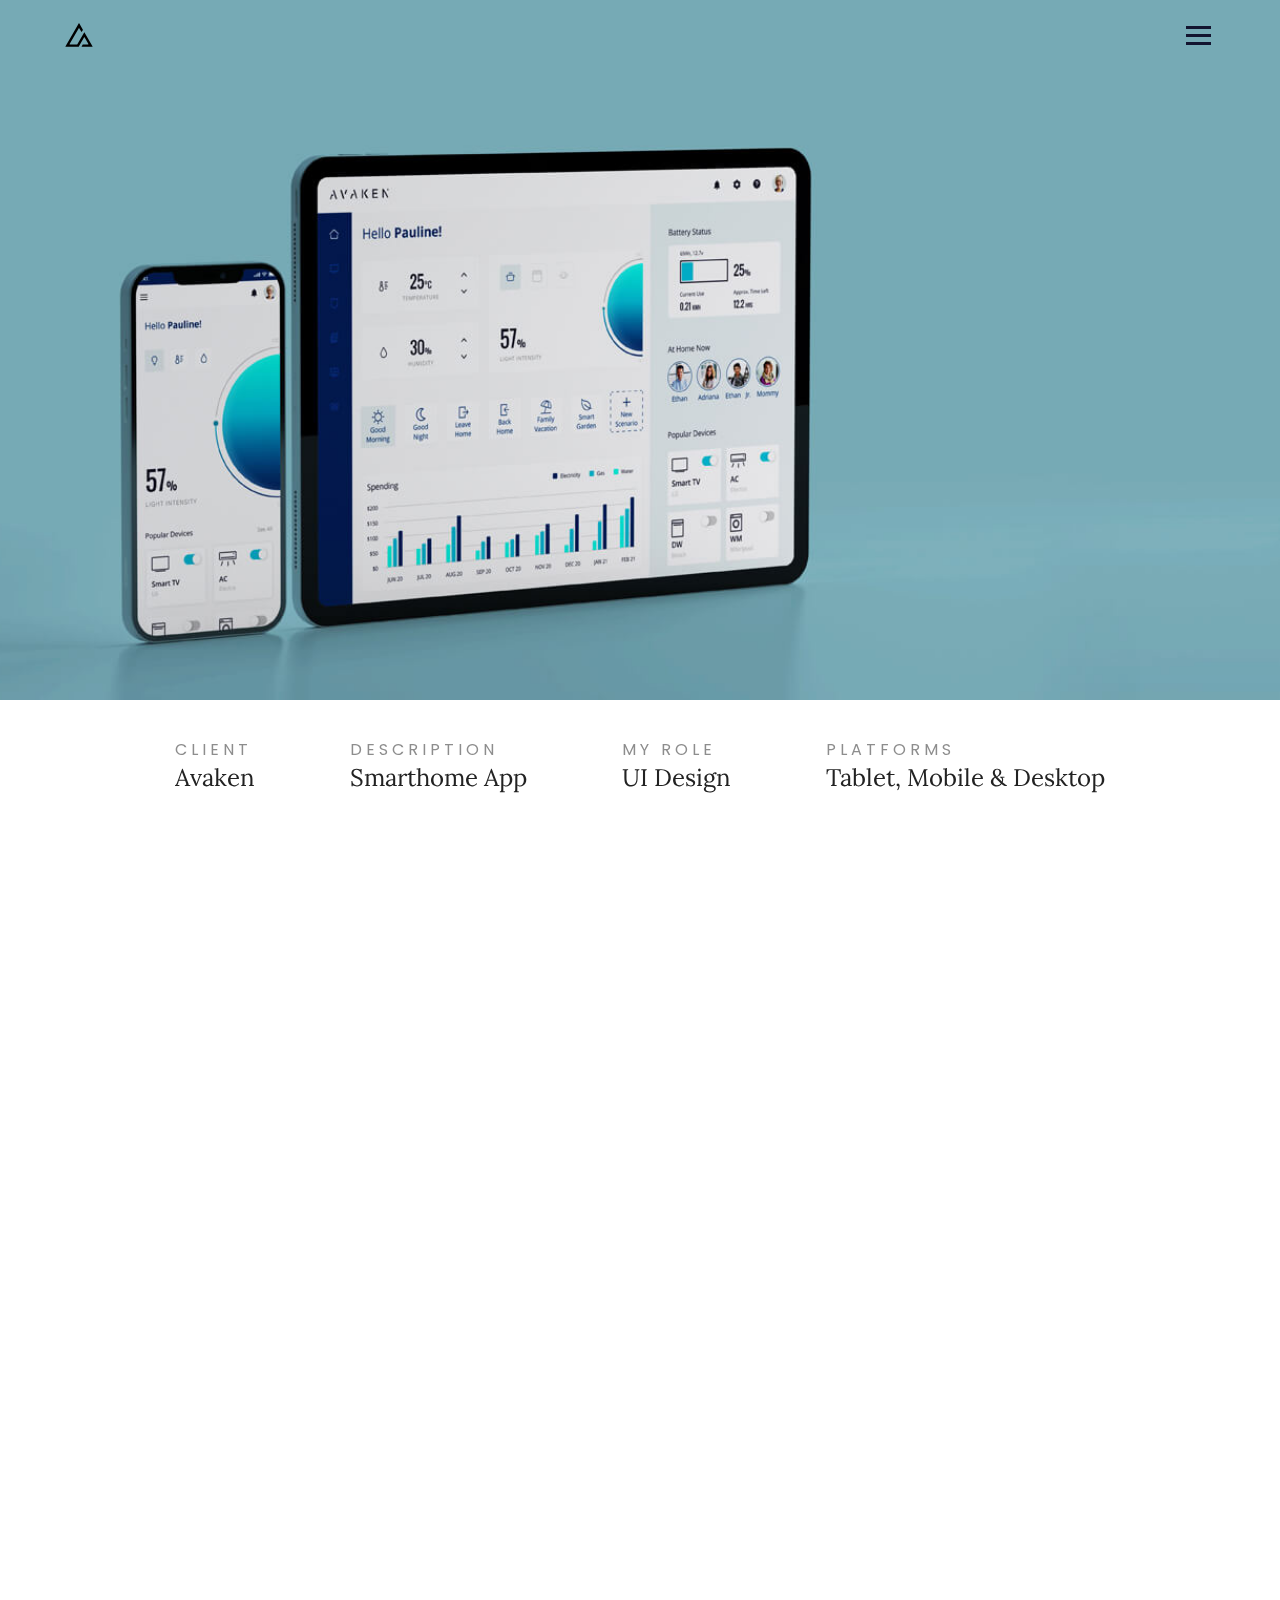
==== avaken.html @ 8c8c15ca "small changes + group calendar start" ====
<!DOCTYPE html>
<html lang="en">
<head>
    <meta charset="UTF-8">
    <meta name="viewport" content="width=device-width, initial-scale=1.0">
    <title>Avaken</title>
    <link rel="icon" href="img/logo.svg">

    <!--Google Fonts-->
    <link href="https://fonts.googleapis.com/css2?family=Poppins&display=swap" rel="stylesheet">
    <link href="https://fonts.googleapis.com/css2?family=Oswald:wght@600&display=swap" rel="stylesheet">
    <link href="https://fonts.googleapis.com/css2?family=Roboto+Slab&display=swap" rel="stylesheet">
    <link href="https://fonts.googleapis.com/css2?family=Pathway+Gothic+One&display=swap" rel="stylesheet">
    <link href="https://fonts.googleapis.com/css2?family=Lora&display=swap" rel="stylesheet">

    <!--icons CDN-->
    <link href="https://cdnjs.cloudflare.com/ajax/libs/font-awesome/5.14.0/css/all.min.css" rel="stylesheet">

    <!--AOS-->
    <link href="https://unpkg.com/aos@2.3.1/dist/aos.css" rel="stylesheet">

    <!--Link to CSS files-->
    <link rel="stylesheet" href="css/style.css" />
</head>

    <div class="cursor"></div>
    <div class="cursor2"></div>

    <!-----------------NAVBAR----------------->
    <nav id = "avaken-navbar">
        <img class="logo" src="img/logo.svg">

        <ul class="nav-links">
            <div class="all-links">
                <li><a href="chameleon">Chameleon</a></li>
                <li><a href="avaken">Avaken</a></li>
                <li><a href="vistore">Vistore</a></li>
                <li><a href="#projects">Group Calendar</a></li>
            </div>

            <div class="links">
                <li><a class="download-cv" href="file/Chen Parnasa - CV.pdf" target="_blank">Download CV</a></li>
                <li><a class="linkedin" href="https://www.linkedin.com/in/chenparnasa/" target="_blank">Linkedin</a></li>
                <li><a class="email" onclick="copyToClipboard('#mail')">Email</a></li>
                <p id="mail">chenparnasa@gmail.com</p>
            </div>
        </ul>

        <div class="burger">
            <div class="line1"></div>
            <div class="line2"></div>
            <div class="line3"></div>
        </div>
    </nav>
<!-----------------NAVBAR----------------->
<!--
    <img class="intro" src="img/intro.png">
    <img class="overview" src="img/overview.png">
    <img class="use_case" src="img/use case.png">

    <div class="choose_a_model">
        <img class="how_it_works" src="img/how it works.png">
        <img class="gif" src="img/sneakers-gif.gif">
    </div>

    <img class="design" src="img/DESIGN.png">
-->


    <div class="avaken">
        <div class="column">
  
            <img src="img/avaken cover.jpg" data-aos="zoom-in" id="cover">
            <img src="img/avaken.jpg" data-aos="zoom-in" id="cover_tablet">

            <div class="row">
                <div class="project-details" data-aos="zoom-in">
                    <div class="detail">
                        <h6>CLIENT</h6>
                        <h4>Avaken</h4>
                    </div>
                    <div class="detail">
                        <h6>DESCRIPTION</h6>
                        <h4>Smarthome App</h4>
                    </div>
                    <div class="detail">
                        <h6>MY ROLE</h6>
                        <h4>UI Design</h4>
                    </div>
                    <div class="detail">
                        <h6>PLATFORMS</h6>
                        <h4>Tablet, Mobile & Desktop</h4>
                    </div>
                </div>
            </div>
   
            <div class="row">
                <div class="introduction" data-aos="zoom-in">
                    <h1>INTRODUCTION<h1>
                    <p>Avaken is a company that combines innovative solar energy technologies and smart home technology.</p>
                    <p>Avaken's smarthome app is for private consumers who have installed solar panels on their roof and use some of the collected energy for home use.</p>
                </div>
            </div>

            <div class="row">
                <div class="for-desktop" data-aos="zoom-in">
                    <img src="img/avaken tablet.png" id="img_video">
                </div>
            </div>


            <div class="row">
                <div class="the-problem" data-aos="zoom-in">
                    <h1>THE PROBLEM<h1>
                    <p>The system enables operation and control of the smart home infrastructure and electrical products connected to it. Using the system, the user can monitor the balance of energy accumulated and utilized from the solar system.</p>
                    <p>While designing the app's interface, it was important to note that its use was possible from anywhere at any time.</p>
                </div>
            </div>

            <img src="img/avaken tablet screens.png" data-aos="zoom-in" id="img_video">

            <div class="row">
                <div class="original-screens" data-aos="zoom-in">
                    <div id="text">
                        <h1><span>Avaken</span>FOR MOBILE<h1>
                        <p>It was necessary to adapt the app to a smartphone environment as well, so I made adjustments while maintaining that the usage is the same and the app can be used for the same purposes.</p>
                    </div>
                    <img src="img/avaken mobile screen.png">
                </div>
            </div>

            <img src="img/avaken dark mode.jpg" data-aos="zoom-in" id="img_video">

            <div class="row">
                <div class="for-desktop" data-aos="zoom-in">
                    <div id="text">
                        <h1><span>Avaken</span>FOR DESKTOP<h1>
                        <p>Avaken also offers a dashboard that provides information on power consumption by category. This software is accessed only through a desktop site and is designed according to the smart home app.</p>
                    </div>
                    <img src="img/avaken desktop.png" id="img_video">
                </div>
            </div>
            
            <div class="row">
                <div class="more" data-aos="zoom-in">
                    <h2>Check out more of my work<h2>
                            <div class="image" data-aos="zoom-in">
                                <div id="zoom-in">
                                    <figure>
                                        <a href="vistore"><img src="img/vistore cover.jpg"></a>
                                    </figure>
                                    <div id="desc">
                                        <h1><span>Vistore</span>SHOPPING APP<h1>
                                    </div>
                                </div>
                            </div> 
                </div>
            </div>


        </div>
    </div>

<!---------------------------------------->

<footer>
    <p>Designed & Developed by Chen Parnasa ©2021</p>
</footer>

<!---------------------------------------->


    <!--Link to JS files-->
    <script src="js/ScrollMagic.min.js"></script>
    <script src="js/animation.gsap.min.js"></script>
    <script src="js/TimelineLite.min.js"></script>
    <script src="js/TweenMax.min.js"></script>
    <script src="js/CSSPlugin.min.js"></script>
    <script src="js/script.js"></script>

    <!--AOS-->
    <script src="https://unpkg.com/aos@2.3.1/dist/aos.js"></script>
    <script>AOS.init();</script>
</html>
---- css/style.css ----
* {
    margin: 0;
    padding: 0;
    box-sizing: border-box;
    cursor: none;
    overflow-x: hidden;
  }

  html{
      scroll-behavior: smooth;
  }

  body{
    background: #ffffff;
  }

  body::-webkit-scrollbar {
    width: 0px;               /* width of the entire scrollbar */
  }
  body::-webkit-scrollbar-track {
    background: #222222;        /* color of the tracking area */
  }
  body::-webkit-scrollbar-thumb {
    background-color: #DCF763;    /* color of the scroll thumb */
    border-radius: 8px;       /* roundness of the scroll thumb */
    border: 1px solid #222222;  /* creates padding around scroll thumb */
  }

  /*-----------------------------------------------------*/

  .cursor{
      width: 35px;
      height: 35px;
      border: 1.5px solid #EFEFEF;
      border-radius: 50%;
      position: absolute;
      z-index: -1;
      transform: translate(-50%, -50%);
      pointer-events: none;
      transition: all 0.3s ease;
      transition-property: background, transform;
      transform-origin: 100% 100%;
      transition: .1s;
      backdrop-filter: grayscale();
  }

  nav{
    padding: 20px 5%;
    margin: auto;
    display: flex;
    align-items: center;
    justify-content: space-between;
}

.burger div{
    width: 25px;
    height: 3px;
    background-color: #131530;
    margin: 5px;
    transition: all 0.3s ease;  
}

.nav-links{
  display: flex;
  position: absolute;
  right: 0px;
  height: 100%;
  top: 0px;
  background-color: #EFEFEF;
  display: flex;
  flex-direction: column;
  align-items: center;
  width: 100%;
  transform: translateX(100%);
  transition: transform 0.5s ease-in;
  z-index: 1;
  cursor: auto;
}

.all-links{
  position: absolute;
  top: 50%;
  left: 50%;
  transform: translate(-50%,-50%);
  text-align: center;
}

.links{
  display: flex;
  width: auto;
  justify-content: space-around;
  position:absolute;
  bottom: 5%;
  right:25%;
  left:50%;
  margin-left:-150px;
  text-align: center;
  font-size: 14px;
  color: #131530;
  font-family: 'Poppins', sans-serif;
  font-weight: bolder;
  background-color: transparent;
  background-repeat: no-repeat;
  border: none;
  overflow: hidden;
  outline: none;
}

.links a{
  cursor: pointer;
}

/*.links a:hover{
  transition: all 0.2s ease 0s;
  color: #F95F51;
}*/

.nav-links li{
  opacity: 0;
  margin-bottom: 5%;
}

.all-links a{
  color: #131530;
  text-decoration: none;
  letter-spacing: 1px;
  font-size: 32px;
  font-weight: lighter;
  font-family: 'Lora', serif;
  cursor: pointer;
}

.all-links a:hover{
  transition: all 0.2s ease 0s;
  color: #F95F51;
}

.burger{
  display: block;
  position: relative;
  z-index: 2;
  cursor: pointer;
}


.home{
  width: 100%;
  height: 55vh;
  overflow: hidden;
}

.logo{
  width: 30px;
  height: 30px;
  margin-right: auto;
  z-index: 3;
}

  /*.cursor{
    position: fixed;
    width: 50px;
    height: 50px;
    border: 1px solid #c6c6c6;
    border-radius: 50%;
    left: 0;
    top: 0;
    pointer-events: none;
    transform: translate(-50%, -50%);
    transition: .1s;
  }

  .cursor2{
    position: fixed;
    width: 8px;
    height: 8px;
    background-color: #DBDDF0;
    border-radius: 50%;
    left: 0;
    top: 0;
    pointer-events: none;
    transform: translate(-50%, -50%);
    transition: .15s;
  }

  .link-grow{
      transform: scale(1.5);
      background: #DBDDF0;
      border: #DBDDF0;
  }

  .img-grow{
    transform: scale(1.5);
  }

  .home{
    width: 100%;
    height: 50vh;
    overflow: hidden;
  }

  header{
      display: flex;
      justify-content: space-between;
      align-items: center;
      padding: 20px 5%;
  }

  .logo{
    width: 30px;
    height: 30px;
    margin-right: auto;
    z-index: 1;
  }

  .nav-links{
    list-style: none;
  }

  .nav-links li{
    display: inline-block;
    padding: 0px 20px;
  }

  .nav-links li a{
    color: #222222;
    text-decoration: none;
    letter-spacing: 1px;
    font-weight: lighter;
    font-size: 0.8rem;
    font-family: 'Poppins', sans-serif;
  }*/

  .link-grow{
    transform: scale(1.5);
    background: #EFEFEF;
    border: #EFEFEF;
}

  #mail{
    visibility: hidden;
  }

  #avaken-navbar{
    background-color: #76AAB5;
    cursor: auto;
  }

  #vistore-navbar{
    background-color: #f0ca65;
    cursor: auto;
  }

  #chameleon-navbar{
    background-color: #f1f1f1;
    cursor: auto;
  }

  #group-calendar-navbar{
    background-color: #D0CBC5;
    cursor: auto;
  }


/*
  #avaken-navbar .nav-links li a, #vistore-navbar .nav-links li a, #chameleon-navbar .nav-links li a{
    cursor: pointer;
  }

  #avaken-navbar .nav-links li a:hover, #vistore-navbar .nav-links li a:hover{
    color: white;
  }

  #chameleon-navbar .nav-links li a:hover{
    color: rgb(160, 160, 160);
  }
  


  
  .wrapper{
      position: absolute;
      top: 45%;
      left: 50%;
      transform: translate(-50%,-50%);
      width: 25%;
      z-index: -2;
  }

  path{
      stroke: #222222;
      fill: #222222;
      stroke-dasharray: 1450;
      opacity: 10;
      animation: animate 4s cubic-bezier(0,0.85,1,1);
  }

  @keyframes line-anim{
    to{
        stroke-dashoffset: 0;
    }
}

@keyframes animate{
    0%{
        opacity: 0;
        fill: none;
        stroke-dashoffset: 1450;
    }

    30%{
        opacity: 10;
        fill: none;
        stroke-dashoffset: 1450;
    }

    90%{
        fill: rgba(34,34,34,0);
    }

    100%{
        opacity: 10;
        fill: rgba(34,34,34,1);
        stroke-dashoffset: 0;
    }
}

    .content p{
        font-family: 'Poppins', sans-serif;
        z-index: -1;
        font-weight: lighter;
    }

    .line{
        content: "";
        position: absolute;
        width: 17.8em;
        margin: 0 auto;
        font-size: 100%;
        text-align: center;
        white-space: nowrap;
        overflow: hidden;
        transform: translateY(-50%);
        top: 62%;
        left: 50%;
        transform: translate(-50%,-50%);
    }

    .anim-typing{
        animation: typing 3s steps(34) 1s 1 normal both;
    }

    @keyframes typing{
        from{
            width: 0;
        }
        to{
            width: 17.8em;
        }
    }
  
    
    .social-links{
      position: absolute;
      bottom: 2rem;
      transform: translateX(-50%);
      display: flex;
      flex-direction: column;
      align-items: center;
      left: 5%;
      overflow-y: hidden;
    }

    a { 
        color: #222222; 
        text-decoration: none;
    } 

    .social-links li{
        list-style: none;
        padding: 0.6rem;
      }
    
    .social-links li:hover{
       transform: scale(1.2);
    }
*/

.container {
	width: 100%;
	height: 100%;
	background-color: transparent;
	display: flex;
	align-items: center;
	justify-content: center;
}

.field {
	display: flex;
	align-items: center;
	justify-content: space-around;
	width: 300px;
}


a { 
  color: #131530; 
  text-decoration: none;
} 
  

    .scroll-down{
        position: absolute;
        left: 50%;
        transform: translateX(-50%);
        display: flex;
        flex-direction: column;
        align-items: center;
    }

    .mouse{
        width: 1.5rem;
        height: 2.5rem;
        border: 1px solid #131530;
        border-radius: 2rem;
        display: flex;
        margin-top: 3rem;
    }

    .mouse span{
        width: .15rem;
        height: .5rem;
        background-color: #131530;
        display: block;
        border-radius: 2px;
        margin: auto;
        animation: move-wheel 1s linear infinite;
        animation-delay: 6s;
    }
/*
    .text span{
        color: #bebebe;
        font-weight: lighter;
        font-size: 0.7rem;
        font-family: 'Poppins', sans-serif;
        letter-spacing: .5px;
    }*/

    @keyframes move-wheel{
        0%{
            opacity: 0;
            transform: translateY(-.5rem);
        }
        100%{
            opacity: 1;
            transform: translateY(.5rem);
        }
    }

.headlines{
  align-items: center;
}

.headlines h1{
  font-family: 'Martel', serif;
  text-align: center;
  font-style: normal;
  font-weight: 350;
  font-size: 36px;
  margin-top: 5rem;
  color: #131530;
}


.headlines h2{
    font-family: 'Poppins', sans-serif;
    text-align: center;
    font-style: normal;
    font-weight: 300;
    font-size: 14px;
    line-height: 25px;
    letter-spacing: 0.02em;
    font-weight: lighter;
    margin-top: .5rem;
    color: #131530;
  }

/*-----------------------------------------------------*/
#project{
  align-items: center;
  width: 100%;
}


.projects{
  flex-direction: column;
  width: 100%;
  overflow: hidden;
}


.projects img{
  z-index: -3;
  object-fit: cover;
}

.image{
  display: inline-block;
  text-align: center;
}

figure{
  overflow: hidden;
  margin: 0 10px 0 10px;
}

#desc{
  display: inline-block;
  padding-top: 1.5%;
  padding-bottom: 2%;
}

#desc span{
  font-family: 'Lora', serif;
  color: #222222;
  margin-top: 40px;
  font-style: normal;
  font-weight: bold;
  font-size: 20px;
  letter-spacing: 0;
}

#desc h1{
  padding: 0 10px;
  font-family:'Poppins', sans-serif;
  color: #222222;
  font-size: 12px;
  font-weight: bold;
  letter-spacing: 2px;
  }


.image img{
  display: block;
  width: 100%;
  height: auto;
  cursor: pointer;
}

.image #zoom-in img{
  transform: scale(1);
  transition: 0.3s ease-in-out;
}

.image #zoom-in:hover img{
  transform: scale(1.1);
  transition: 0.3s ease-in-out;
}

  .column{
    display: inline-block;

  }

  .row{
    display: flex;
    padding: 1% 10% 1% 10%;
  }
  
  .row h1{
    font-family:'Poppins', sans-serif;
    font-style: normal;
    font-weight:bold;
    font-size: 16px;
    line-height: 36px;
    letter-spacing: 0.24em;
    color: #222222;
    padding-bottom: 8px;
  }

  .row p {
    font-family:'Poppins', sans-serif;
    font-style: normal;
    font-weight: normal;
    font-size: 16px;
    color: #8D8D8D;
    letter-spacing: 0;
    padding-bottom: 8px;
  }

  .credits a{
    font-family:'Poppins', sans-serif;
    font-style: normal;
    font-weight: normal;
    font-size: 16px;
    color: #222222;
    letter-spacing: 0;
    padding-bottom: 8px;
  }

  .credits a:hover{
    color: #F95F51;
  }

  .the-idea, .introduction ,.credits{
    float: left;
    width: 50%;
    padding-top: 120px;
  }

  .the-problem{
    float: left;
    width: 50%;
    padding-top: 80px;
    padding-bottom: 80px;
  }

  .original-screens{
    padding-top: 120px;
    padding-bottom: 80px;
    display: inline-block;
    
  }

  .original-screens #text{
    width: 50%;
    float: left;
    padding-right: 100px;
    padding-top: 15%;
  }

  .original-screens img{
    float: right;
    width: 50%;
  }

  h1 span{
    font-family: 'Lora', serif;
    font-size: 36px;
    letter-spacing: 0;
    padding-right: 24px;
  }

  .for-desktop #text{
    float: left;
    width: 50%;
    padding-top: 120px;
  }
  

  .more h2{
    font-family: 'Lora', serif;
    font-style: normal;
    font-weight: normal;
    font-size: 24px;
    letter-spacing: 0;
    color: #222222;
  }

  .more{
    padding-top: 120px;
  }

  .more .image{
    padding-top: 50px;
  }

  .chameleon, .avaken, .vistore, .group-calendar{
    flex-direction: column;
    width: 100%;
    overflow: hidden;
  }

  .project-details{
    width: 100%;
    display: flex;
    align-items: center;
    justify-content: space-around;
    padding-top: 20px;
  }

  .detail{
    width: auto;
  }

  .detail h6{
    font-family:'Poppins', sans-serif;
    font-style: normal;
    font-weight: normal;
    font-size: 16px;
    color: #8D8D8D;
    letter-spacing: 4px;
  }

  .detail h4{
    font-family: 'Lora', serif;
    font-style: normal;
    font-weight: normal;
    font-size: 24px;
    color: #222222;
    letter-spacing: 0;
  }
  
  .chameleon #cover, .avaken #cover, .vistore #cover, .group-calendar #cover{
    align-items: center;
    width: 100%;
    height: 70vh;
    object-fit: cover; 
    cursor: auto;
  }

  .vistore #cover_tablet{
    display: none;
  }

  .avaken #cover_tablet{
    display: none;
  }

  .chameleon #cover_tablet{
    display: none;
  }

  .group-calendar #cover_tablet{
    display: none;
  }


  h5{
    font-family: 'Poppins', sans-serif;
    padding-top: 5%;
    letter-spacing: 8px;
    font-size: 48px;
    text-align: center;
  }

  #img_video{
    align-items: center;
    width: 100%;
    padding-top: 50px;
  }

  .videowrapper{
    margin: 0 auto;
    width: 80%;
    padding-top: 70px;
  }

  video{
    cursor: pointer;
    width: 100%;
  }

  /*---------------------------------------*/


 footer{
  width: 100%;
  color: #000; 
  float: none; 
  margin-bottom: 10px;
  padding-top: 50px; 
  text-align: center;
  font-size: 10px;
  font-family: 'Poppins', sans-serif;
}



/*-----------------------------------------*/

@media screen and (max-width:930px){

  .home{
      height: 65vh;
  }

  .links{
    width: 55%;
  }

  #text span{
    font-size: 28px;
  }
  
  .original-screens #text{
    padding-top: 0;
  }

  .detail h6{
    font-size: 12px;
  }

  .detail h4{
    font-size: 20px;
  }

}

@media screen and (max-width:770px){

  .home{
      height: 60vh;
  }

  .headlines h1{
    font-size: 30px;
  }

  .links{
    width: 65%;
  }

  #text span{
    font-size: 22px;
  }

  #text h1{
    font-size: 14px;
  }

  .row p {
    font-size: 14px;
  }

  .project-details{
    display: grid;
    grid-template-columns: repeat(2,1fr);
    justify-content: center;
    align-items: center;
    grid-gap: 0.5rem;
    padding-top: 15px;
  }

  .detail{
    margin-top: 10%;
    width: 100%;
  }

  .vistore #cover{
    display: none;
  }

  .vistore #cover_tablet{
    display: block;
    align-items: center;
    width: 100%;
    height: 100vh;
    object-fit: cover; 
    cursor: auto;
  }

  .avaken #cover{
    display: none;
  }

  .avaken #cover_tablet{
    display: block;
    align-items: center;
    width: 100%;
    height: 100vh;
    object-fit: cover; 
    cursor: auto;
  }

  .chameleon #cover{
    display: none;
  }

  .chameleon #cover_tablet{
    display: block;
    align-items: center;
    width: 100%;
    height: 110vh;
    object-fit: cover; 
    cursor: auto;
  }

  .group-calendar #cover{
    display: none;
  }

  .group-calendar #cover_tablet{
    display: block;
    align-items: center;
    width: 100%;
    height: 110vh;
    object-fit: cover; 
    cursor: auto;
  }

}


@media screen and (max-width:630px){

  .headlines h1{
    font-size: 28px;
  }


  .row{
      display: inline-block;
  }

  .links{
    width: 78%;
  }

  .the-idea, .introduction ,.credits, .the-problem{
    width: 100%;
  }

  .original-screens{
    width: 100%;
    display: flex; 
    flex-direction: column;
  }

  .original-screens #text{
    width: 100%;
    padding-right: 0;
  }

  .original-screens img{
    width: 100%;
  }

  .for-desktop #text{
    width: 100%;
  }

  .more h2{
    font-size: 20px;
  }

  

}



@media screen and (max-width:520px){

    .home{
      height: 50vh;
    }

    .headlines h1{
      font-size: 24px;
    }

    .scroll-down h2{
      font-size: 10px;
    }

    .links{
      width: 90%;
    }

    .all-links a{
      font-size: 28px;
    }

    #desc span{
      font-size: 16px;
    }

    
  
  }

  @media screen and (max-width:470px){

    .headlines h1{
      font-size: 20px;
    }

    .all-links a{
      font-size: 24px;
    }

    .links{
      width: 100%;
    }

    #desc span{
      font-size: 14px;
    }

    #desc h1{
      font-size: 10px;
    }

    .detail h4{
      font-size: 18px;
    }

    .credits a {
      font-size: 14px;
    }
  }

  @media screen and (max-width:400px){

    .headlines h1{
      font-size: 18px;
    }

    .links{
      width: 110%;;
    }

    .links{
      left: 55%;
    }

    #desc h1{
      padding: 0;
      letter-spacing: 1px;
    }
    

  }

  @media screen and (max-width:350px){

    .home{
      height: 55vh;
    }

    .all-links a{
      font-size: 20px;
    }

    .links a{
      font-size: 12px;
    }

    .links{
      left: 62%;
    }
  }




  .nav-active{
    transform: translateX(0%);
}

@keyframes navLinkFade{
    from{
        opacity: 0;
        transform: translateX(50px);
    }
    to{
        opacity: 1;
        transform: translateX(0px);
    }
}

.toggle .line1{
    transform: rotate(-45deg) translate(-5px, 6px);
}
.toggle .line2{
    opacity: 0;
}
.toggle .line3{
    transform: rotate(45deg) translate(-5px, -6px);
}

@keyframes line-anim{
    to{
        stroke-dashoffset: 0;
    }
}

@keyframes animate{
    0%{
        opacity: 0;
        fill: none;
        stroke-dashoffset: 1450;
    }

    30%{
        opacity: 10;
        fill: none;
        stroke-dashoffset: 1450;
    }

    90%{
        fill: rgba(34,34,34,0);
    }

    100%{
        opacity: 10;
        fill: rgba(34,34,34,1);
        stroke-dashoffset: 0;
    }
}
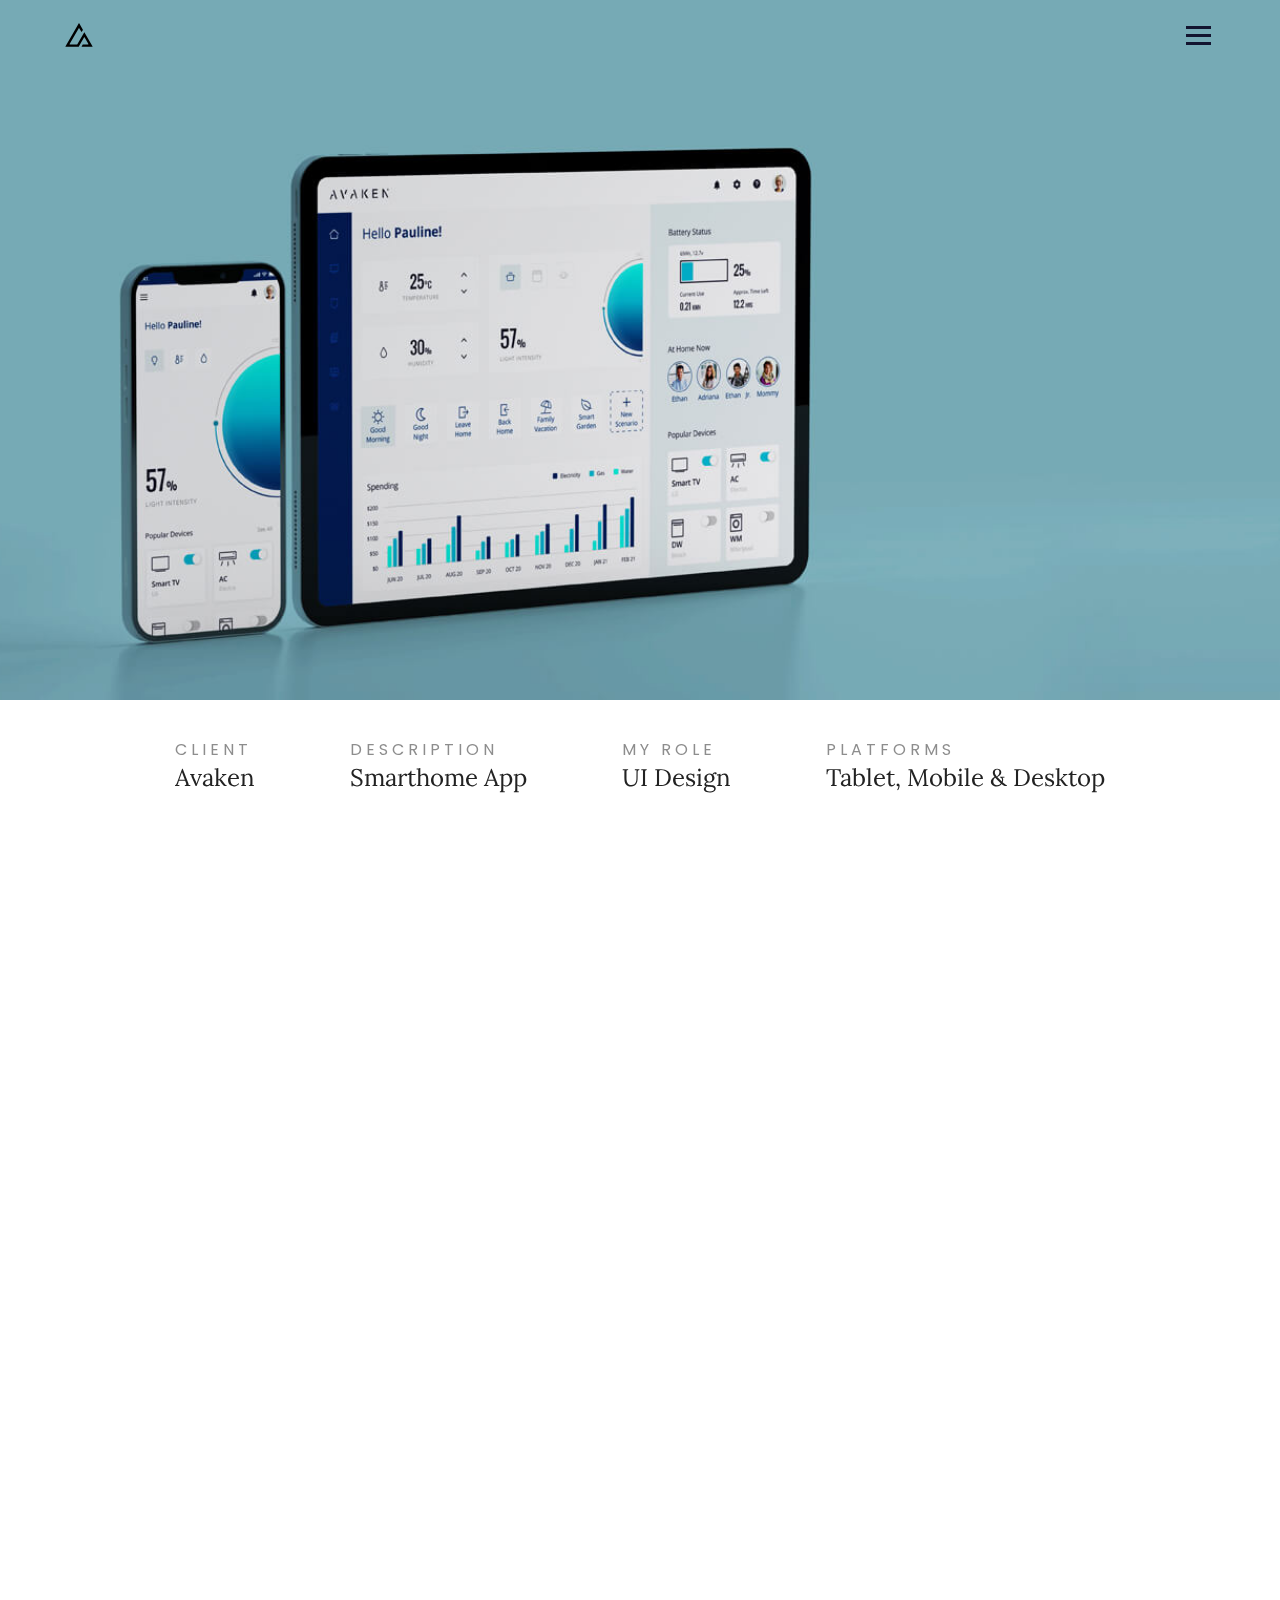
==== commit 16104964: "changes 18.11" ====
--- a/avaken.html
+++ b/avaken.html
@@ -24,8 +24,6 @@
 </head>
 
     <div class="cursor"></div>
-    <div class="cursor2"></div>
-
     <!-----------------NAVBAR----------------->
     <nav id = "avaken-navbar">
         <img class="logo" src="img/logo.svg">
@@ -35,7 +33,7 @@
                 <li><a href="chameleon">Chameleon</a></li>
                 <li><a href="avaken">Avaken</a></li>
                 <li><a href="vistore">Vistore</a></li>
-                <li><a href="#projects">Group Calendar</a></li>
+                <li><a href="group_calendar">Group Calendar</a></li>
             </div>
 
             <div class="links">
@@ -169,7 +167,6 @@
 
 <!---------------------------------------->
 
-
     <!--Link to JS files-->
     <script src="js/ScrollMagic.min.js"></script>
     <script src="js/animation.gsap.min.js"></script>
--- a/css/style.css
+++ b/css/style.css
@@ -7,10 +7,12 @@
   }
 
   html{
-      scroll-behavior: smooth;
+    overflow-x: hidden;
+    scroll-behavior: smooth;
   }
 
   body{
+    overflow-x: hidden;
     background: #ffffff;
   }
 
@@ -24,6 +26,11 @@
     background-color: #DCF763;    /* color of the scroll thumb */
     border-radius: 8px;       /* roundness of the scroll thumb */
     border: 1px solid #222222;  /* creates padding around scroll thumb */
+  }
+
+  .site-wrapper{
+    overflow-x: hidden;
+    position: relative;
   }
 
   /*-----------------------------------------------------*/
@@ -90,7 +97,7 @@
   width: auto;
   justify-content: space-around;
   position:absolute;
-  bottom: 5%;
+  bottom: 15%;
   right:25%;
   left:50%;
   margin-left:-150px;
@@ -145,7 +152,7 @@
 
 .home{
   width: 100%;
-  height: 55vh;
+  height: 100vh;
   overflow: hidden;
 }
 
@@ -246,17 +253,17 @@
   }
 
   #vistore-navbar{
-    background-color: #f0ca65;
+    background-color: #dedce3;
     cursor: auto;
   }
 
   #chameleon-navbar{
-    background-color: #f1f1f1;
+    background-color: #f8df9c;
     cursor: auto;
   }
 
   #group-calendar-navbar{
-    background-color: #D0CBC5;
+    background-color: #9dc4af;
     cursor: auto;
   }
 
@@ -466,8 +473,28 @@
   font-style: normal;
   font-weight: 350;
   font-size: 36px;
-  margin-top: 5rem;
+  margin-top: 8rem;
   color: #131530;
+  padding: 0 3%;
+}
+
+.headlines h1 span{
+  font-family: 'Martel', serif;
+  color: #F95F51;
+  font-style: normal;
+  font-weight: 350;
+  font-size: 36px;
+}
+
+.headlines p{
+  font-family: 'Poppins', sans-serif;
+  text-align: center;
+  font-style: normal;
+  font-weight: lighter;
+  font-size: 16px;
+  margin-top: 2rem;
+  color: #131530;
+  padding: 0 25%;
 }
 
 
@@ -476,36 +503,40 @@
     text-align: center;
     font-style: normal;
     font-weight: 300;
-    font-size: 14px;
+    font-size: 12px;
     line-height: 25px;
-    letter-spacing: 0.02em;
     font-weight: lighter;
     margin-top: .5rem;
     color: #131530;
   }
 
+  .headlines a{
+    bottom: 15%;;
+  }
+
 /*-----------------------------------------------------*/
-#project{
-  align-items: center;
-  width: 100%;
-}
-
 
 .projects{
+  display: flex;
   flex-direction: column;
   width: 100%;
   overflow: hidden;
-}
-
-
-.projects img{
-  z-index: -3;
-  object-fit: cover;
+  align-items: center;
+}
+
+.grid{
+  display: grid;
+  grid-template-columns: auto auto;
+  padding-right: 10%;
+  padding-left: 10%;
+  grid-auto-flow: dense;
 }
 
 .image{
   display: inline-block;
   text-align: center;
+  padding-top: 2%;
+  padding-bottom: 2%;
 }
 
 figure{
@@ -558,7 +589,6 @@
 
   .column{
     display: inline-block;
-
   }
 
   .row{
@@ -770,12 +800,12 @@
 
 @media screen and (max-width:930px){
 
-  .home{
-      height: 65vh;
-  }
-
   .links{
     width: 55%;
+  }
+
+  .headlines p{
+    padding: 0 15%;
   }
 
   #text span{
@@ -798,16 +828,24 @@
 
 @media screen and (max-width:770px){
 
-  .home{
-      height: 60vh;
+  .cursor{
+    display: none;
   }
 
   .headlines h1{
     font-size: 30px;
   }
 
+  .headlines p{
+    padding: 0 10%;
+  }
+
   .links{
     width: 65%;
+  }
+
+  .grid{
+    grid-template-columns: auto;
   }
 
   #text span{
@@ -897,6 +935,10 @@
     font-size: 28px;
   }
 
+  .headlines h1 span{
+    font-size: 28px;
+  }
+
 
   .row{
       display: inline-block;
@@ -941,12 +983,18 @@
 
 @media screen and (max-width:520px){
 
-    .home{
-      height: 50vh;
-    }
-
     .headlines h1{
       font-size: 24px;
+      margin-top: 6rem;
+    }
+
+    .headlines h1 span{
+      font-size: 24px;
+    }
+
+    .headlines p{
+      font-size: 14px;
+      padding: 0 18%;
     }
 
     .scroll-down h2{
@@ -971,39 +1019,43 @@
 
   @media screen and (max-width:470px){
 
+    .all-links a{
+      font-size: 24px;
+    }
+
+    .links{
+      width: 100%;
+    }
+
+    #desc span{
+      font-size: 14px;
+    }
+
+    #desc h1{
+      font-size: 10px;
+    }
+
+    .detail h4{
+      font-size: 18px;
+    }
+
+    .credits a {
+      font-size: 14px;
+    }
+  }
+
+  @media screen and (max-width:400px){
+
     .headlines h1{
       font-size: 20px;
     }
 
-    .all-links a{
-      font-size: 24px;
-    }
-
-    .links{
-      width: 100%;
-    }
-
-    #desc span{
-      font-size: 14px;
-    }
-
-    #desc h1{
-      font-size: 10px;
-    }
-
-    .detail h4{
-      font-size: 18px;
-    }
-
-    .credits a {
-      font-size: 14px;
-    }
-  }
-
-  @media screen and (max-width:400px){
-
-    .headlines h1{
-      font-size: 18px;
+    .headlines h1 span{
+      font-size: 20px;
+    }
+
+    .headlines p{
+      font-size: 13px;
     }
 
     .links{
@@ -1023,10 +1075,6 @@
   }
 
   @media screen and (max-width:350px){
-
-    .home{
-      height: 55vh;
-    }
 
     .all-links a{
       font-size: 20px;
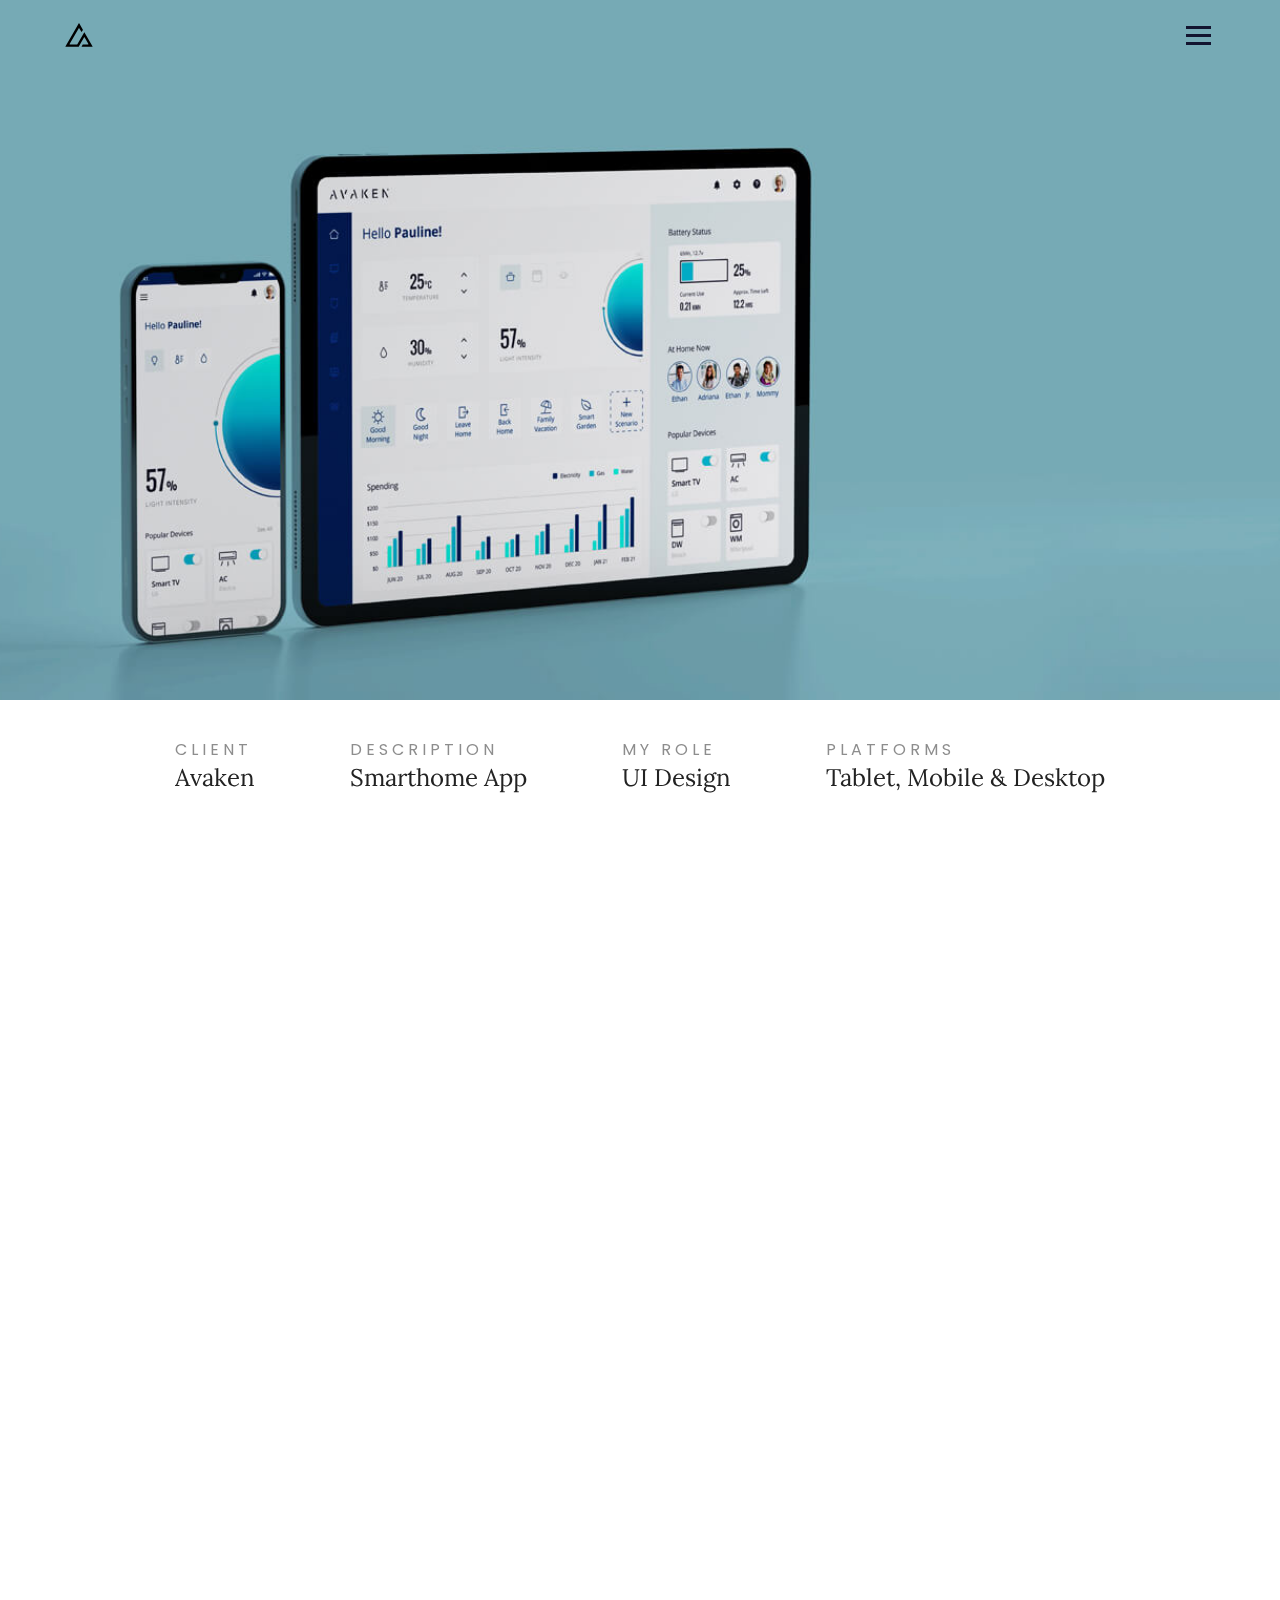
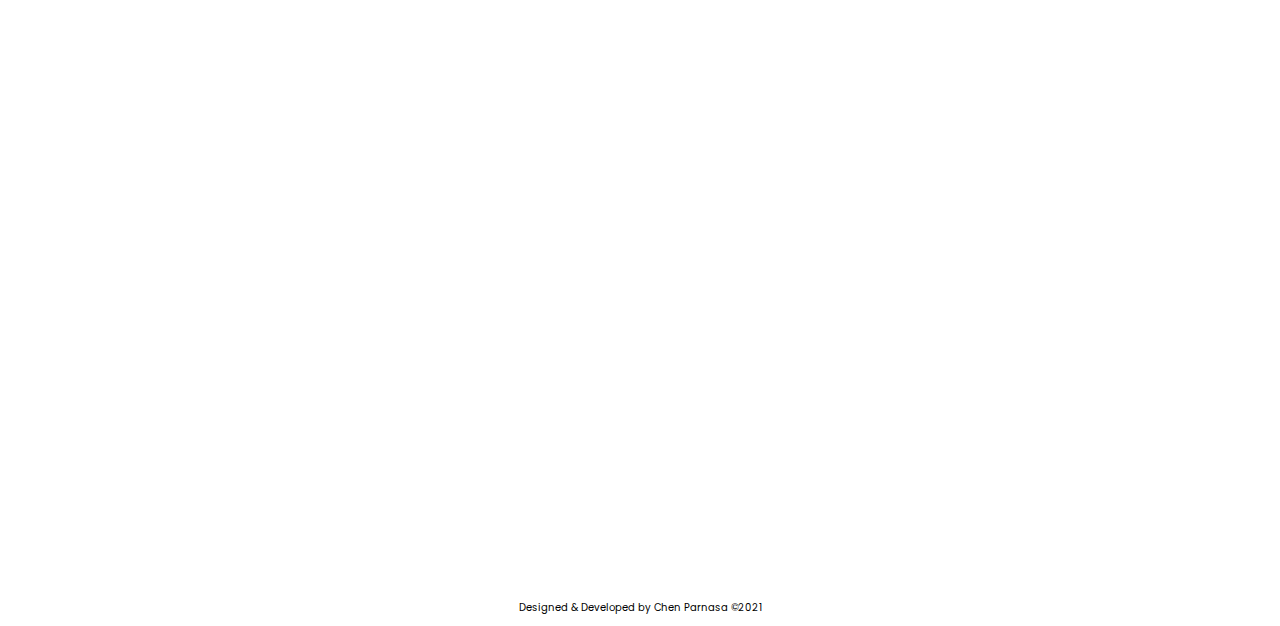
==== commit a7aa1ff4: "Changes new site december" ====
--- a/avaken.html
+++ b/avaken.html
@@ -22,55 +22,44 @@
     <!--Link to CSS files-->
     <link rel="stylesheet" href="css/style.css" />
 </head>
+<!-- <div class="cursor"></div> -->
 
-    <div class="cursor"></div>
-    <!-----------------NAVBAR----------------->
-    <nav id = "avaken-navbar">
-        <img class="logo" src="img/logo.svg">
+<body>
+    <div class="site-wrapper">
+        <nav id = "avaken-navbar">
+            <img class="logo" src="img/logo.svg">
 
-        <ul class="nav-links">
-            <div class="all-links">
-                <li><a href="chameleon">Chameleon</a></li>
-                <li><a href="avaken">Avaken</a></li>
-                <li><a href="vistore">Vistore</a></li>
-                <li><a href="group_calendar">Group Calendar</a></li>
+            <ul class="nav-links">
+                <div class="all-links">
+                    <li><a href="chameleon">Chameleon</a></li>
+                    <li><a href="avaken">Avaken</a></li>
+                    <li><a href="vistore">Vistore</a></li>
+                    <li><a href="group_calendar">Group Calendar</a></li>
+                </div>
+
+                <div class="links">
+                    <li><a class="download-cv" href="file/Chen Parnasa - CV.pdf" target="_blank">Download CV</a></li>
+                    <li><a class="linkedin" href="https://www.linkedin.com/in/chenparnasa/" target="_blank">Linkedin</a></li>
+                    <li><a class="email" onclick="copyToClipboard('#mail')">Email</a></li>
+                    <p id="mail">chenparnasa@gmail.com</p>
+                </div>
+            </ul>
+
+            <div class="burger">
+                <div class="line1"></div>
+                <div class="line2"></div>
+                <div class="line3"></div>
             </div>
+        </nav>
 
-            <div class="links">
-                <li><a class="download-cv" href="file/Chen Parnasa - CV.pdf" target="_blank">Download CV</a></li>
-                <li><a class="linkedin" href="https://www.linkedin.com/in/chenparnasa/" target="_blank">Linkedin</a></li>
-                <li><a class="email" onclick="copyToClipboard('#mail')">Email</a></li>
-                <p id="mail">chenparnasa@gmail.com</p>
-            </div>
-        </ul>
-
-        <div class="burger">
-            <div class="line1"></div>
-            <div class="line2"></div>
-            <div class="line3"></div>
+        <div class="cover-img">
+            <img src="img/avaken cover.jpg" data-aos="zoom-in" id="cover">
+            <img src="img/avaken.jpg" data-aos="zoom-in" id="cover_tablet">
         </div>
-    </nav>
-<!-----------------NAVBAR----------------->
-<!--
-    <img class="intro" src="img/intro.png">
-    <img class="overview" src="img/overview.png">
-    <img class="use_case" src="img/use case.png">
-
-    <div class="choose_a_model">
-        <img class="how_it_works" src="img/how it works.png">
-        <img class="gif" src="img/sneakers-gif.gif">
     </div>
-
-    <img class="design" src="img/DESIGN.png">
--->
-
 
     <div class="avaken">
         <div class="column">
-  
-            <img src="img/avaken cover.jpg" data-aos="zoom-in" id="cover">
-            <img src="img/avaken.jpg" data-aos="zoom-in" id="cover_tablet">
-
             <div class="row">
                 <div class="project-details" data-aos="zoom-in">
                     <div class="detail">
@@ -138,18 +127,25 @@
                     <img src="img/avaken desktop.png" id="img_video">
                 </div>
             </div>
+
+            <div class="row">
+                <div class="credits" data-aos="zoom-in">
+                    <h1>THANKS & CREDITS<h1>
+                    <p>To Codesigner who provided the wireframes</p>
+                </div>
+            </div>
             
             <div class="row">
                 <div class="more" data-aos="zoom-in">
-                    <h2>Check out more of my work<h2>
+                    <h6>Check out more of my work<h6>
                             <div class="image" data-aos="zoom-in">
                                 <div id="zoom-in">
                                     <figure>
-                                        <a href="vistore"><img src="img/vistore cover.jpg"></a>
+                                        <a href="vistore">
+                                            <img src="img/vistore cover.jpg" id="next-project-web">
+                                            <img src="img/vistore.jpg" data-aos="zoom-in" id="next-project-mobile">
+                                        </a>
                                     </figure>
-                                    <div id="desc">
-                                        <h1><span>Vistore</span>SHOPPING APP<h1>
-                                    </div>
                                 </div>
                             </div> 
                 </div>
@@ -178,4 +174,8 @@
     <!--AOS-->
     <script src="https://unpkg.com/aos@2.3.1/dist/aos.js"></script>
     <script>AOS.init();</script>
+
+    <!--Copy Email-->
+    <script src="https://ajax.googleapis.com/ajax/libs/jquery/1.11.1/jquery.min.js"></script>    
+</body>
 </html>--- a/css/style.css
+++ b/css/style.css
@@ -2,7 +2,8 @@
     margin: 0;
     padding: 0;
     box-sizing: border-box;
-    cursor: none;
+    /*cursor: none;*/
+    cursor: auto;
     overflow-x: hidden;
   }
 
@@ -57,6 +58,7 @@
     display: flex;
     align-items: center;
     justify-content: space-between;
+    background-color: #EFEFEF;
 }
 
 .burger div{
@@ -97,7 +99,7 @@
   width: auto;
   justify-content: space-around;
   position:absolute;
-  bottom: 15%;
+  bottom: 20%;
   right:25%;
   left:50%;
   margin-left:-150px;
@@ -139,7 +141,7 @@
 
 .all-links a:hover{
   transition: all 0.2s ease 0s;
-  color: #F95F51;
+  color: #F67E7D;
 }
 
 .burger{
@@ -154,6 +156,7 @@
   width: 100%;
   height: 100vh;
   overflow: hidden;
+  background-color: #EFEFEF;
 }
 
 .logo{
@@ -163,80 +166,6 @@
   z-index: 3;
 }
 
-  /*.cursor{
-    position: fixed;
-    width: 50px;
-    height: 50px;
-    border: 1px solid #c6c6c6;
-    border-radius: 50%;
-    left: 0;
-    top: 0;
-    pointer-events: none;
-    transform: translate(-50%, -50%);
-    transition: .1s;
-  }
-
-  .cursor2{
-    position: fixed;
-    width: 8px;
-    height: 8px;
-    background-color: #DBDDF0;
-    border-radius: 50%;
-    left: 0;
-    top: 0;
-    pointer-events: none;
-    transform: translate(-50%, -50%);
-    transition: .15s;
-  }
-
-  .link-grow{
-      transform: scale(1.5);
-      background: #DBDDF0;
-      border: #DBDDF0;
-  }
-
-  .img-grow{
-    transform: scale(1.5);
-  }
-
-  .home{
-    width: 100%;
-    height: 50vh;
-    overflow: hidden;
-  }
-
-  header{
-      display: flex;
-      justify-content: space-between;
-      align-items: center;
-      padding: 20px 5%;
-  }
-
-  .logo{
-    width: 30px;
-    height: 30px;
-    margin-right: auto;
-    z-index: 1;
-  }
-
-  .nav-links{
-    list-style: none;
-  }
-
-  .nav-links li{
-    display: inline-block;
-    padding: 0px 20px;
-  }
-
-  .nav-links li a{
-    color: #222222;
-    text-decoration: none;
-    letter-spacing: 1px;
-    font-weight: lighter;
-    font-size: 0.8rem;
-    font-family: 'Poppins', sans-serif;
-  }*/
-
   .link-grow{
     transform: scale(1.5);
     background: #EFEFEF;
@@ -267,130 +196,6 @@
     cursor: auto;
   }
 
-
-/*
-  #avaken-navbar .nav-links li a, #vistore-navbar .nav-links li a, #chameleon-navbar .nav-links li a{
-    cursor: pointer;
-  }
-
-  #avaken-navbar .nav-links li a:hover, #vistore-navbar .nav-links li a:hover{
-    color: white;
-  }
-
-  #chameleon-navbar .nav-links li a:hover{
-    color: rgb(160, 160, 160);
-  }
-  
-
-
-  
-  .wrapper{
-      position: absolute;
-      top: 45%;
-      left: 50%;
-      transform: translate(-50%,-50%);
-      width: 25%;
-      z-index: -2;
-  }
-
-  path{
-      stroke: #222222;
-      fill: #222222;
-      stroke-dasharray: 1450;
-      opacity: 10;
-      animation: animate 4s cubic-bezier(0,0.85,1,1);
-  }
-
-  @keyframes line-anim{
-    to{
-        stroke-dashoffset: 0;
-    }
-}
-
-@keyframes animate{
-    0%{
-        opacity: 0;
-        fill: none;
-        stroke-dashoffset: 1450;
-    }
-
-    30%{
-        opacity: 10;
-        fill: none;
-        stroke-dashoffset: 1450;
-    }
-
-    90%{
-        fill: rgba(34,34,34,0);
-    }
-
-    100%{
-        opacity: 10;
-        fill: rgba(34,34,34,1);
-        stroke-dashoffset: 0;
-    }
-}
-
-    .content p{
-        font-family: 'Poppins', sans-serif;
-        z-index: -1;
-        font-weight: lighter;
-    }
-
-    .line{
-        content: "";
-        position: absolute;
-        width: 17.8em;
-        margin: 0 auto;
-        font-size: 100%;
-        text-align: center;
-        white-space: nowrap;
-        overflow: hidden;
-        transform: translateY(-50%);
-        top: 62%;
-        left: 50%;
-        transform: translate(-50%,-50%);
-    }
-
-    .anim-typing{
-        animation: typing 3s steps(34) 1s 1 normal both;
-    }
-
-    @keyframes typing{
-        from{
-            width: 0;
-        }
-        to{
-            width: 17.8em;
-        }
-    }
-  
-    
-    .social-links{
-      position: absolute;
-      bottom: 2rem;
-      transform: translateX(-50%);
-      display: flex;
-      flex-direction: column;
-      align-items: center;
-      left: 5%;
-      overflow-y: hidden;
-    }
-
-    a { 
-        color: #222222; 
-        text-decoration: none;
-    } 
-
-    .social-links li{
-        list-style: none;
-        padding: 0.6rem;
-      }
-    
-    .social-links li:hover{
-       transform: scale(1.2);
-    }
-*/
 
 .container {
 	width: 100%;
@@ -427,10 +232,11 @@
     .mouse{
         width: 1.5rem;
         height: 2.5rem;
-        border: 1px solid #131530;
+        border: 2px solid #131530;
         border-radius: 2rem;
         display: flex;
         margin-top: 3rem;
+        cursor: pointer;
     }
 
     .mouse span{
@@ -442,6 +248,7 @@
         margin: auto;
         animation: move-wheel 1s linear infinite;
         animation-delay: 6s;
+        cursor: pointer;
     }
 /*
     .text span{
@@ -480,7 +287,7 @@
 
 .headlines h1 span{
   font-family: 'Martel', serif;
-  color: #F95F51;
+  color: #F67E7D;
   font-style: normal;
   font-weight: 350;
   font-size: 36px;
@@ -512,39 +319,56 @@
 
   .headlines a{
     bottom: 15%;;
+    cursor: pointer;
   }
 
 /*-----------------------------------------------------*/
 
-.projects{
+/* .projects{
   display: flex;
   flex-direction: column;
   width: 100%;
   overflow: hidden;
   align-items: center;
+} */
+
+.projects{
+  scroll-snap-type: y mandatory;
+  overflow-y: scroll;
+  height: 100vh;
+}
+
+.projects::-webkit-scrollbar{
+  width: 0;
+}
+
+section{
+  height: 100vh;
+  display: flex;
+  justify-content: center;
+  align-items: center;
+  scroll-snap-align: start;
 }
 
 .grid{
   display: grid;
-  grid-template-columns: auto auto;
-  padding-right: 10%;
-  padding-left: 10%;
+  grid-template-columns: auto;
   grid-auto-flow: dense;
 }
 
 .image{
   display: inline-block;
   text-align: center;
-  padding-top: 2%;
-  padding-bottom: 2%;
+  height: 100vh;
+  width: 100%;
+  overflow: hidden;
 }
 
 figure{
   overflow: hidden;
-  margin: 0 10px 0 10px;
-}
-
-#desc{
+}
+
+/* #desc{
   display: inline-block;
   padding-top: 1.5%;
   padding-bottom: 2%;
@@ -567,14 +391,16 @@
   font-size: 12px;
   font-weight: bold;
   letter-spacing: 2px;
-  }
+  } */
 
 
 .image img{
   display: block;
   width: 100%;
-  height: auto;
+  height: 100vh;
   cursor: pointer;
+  object-fit: cover;
+  object-position: center;
 }
 
 .image #zoom-in img{
@@ -585,6 +411,56 @@
 .image #zoom-in:hover img{
   transform: scale(1.1);
   transition: 0.3s ease-in-out;
+}
+
+.text-wrapper{
+  width: 40%;
+  position: relative;
+  margin-top: -40%;
+  padding-left: 5%;
+  color: #ffffff;
+}
+
+.text-wrapper h2{
+  font-family:'Poppins', sans-serif;
+  font-size: 14px;
+  text-align: left;
+  letter-spacing: 3px;
+  font-weight: normal;
+  padding-bottom: 16px;
+  text-transform: uppercase;
+}
+
+#orange{
+  color: #d6702b;
+}
+
+#green{
+  color: #075E55;
+}
+
+#blue{
+  color: #0A407E;
+}
+
+#purple{
+  color: #7D2AD0;
+}
+
+.text-wrapper h1{
+  font-family:'Poppins', sans-serif;
+  font-size: 36px;
+  text-align: left;
+  padding-bottom: 8px;
+  letter-spacing: 1px;
+}
+
+.text-wrapper h3{
+  font-family:'Poppins', sans-serif;
+  font-size: 18px;
+  text-align: left;
+  font-weight: lighter;
+  width: 100%;
 }
 
   .column{
@@ -644,7 +520,7 @@
     padding-bottom: 80px;
   }
 
-  .original-screens{
+  .original-screens, .problem-with-img{
     padding-top: 120px;
     padding-bottom: 80px;
     display: inline-block;
@@ -658,7 +534,14 @@
     padding-top: 15%;
   }
 
-  .original-screens img{
+  .problem-with-img #text{
+    width: 50%;
+    float: left;
+    padding-right: 100px;
+    padding-top: 10%;
+  }
+
+  .original-screens img, .problem-with-img img, .smartphoneWrapper{
     float: right;
     width: 50%;
   }
@@ -677,7 +560,7 @@
   }
   
 
-  .more h2{
+  .more h6{
     font-family: 'Lora', serif;
     font-style: normal;
     font-weight: normal;
@@ -694,10 +577,32 @@
     padding-top: 50px;
   }
 
-  .chameleon, .avaken, .vistore, .group-calendar{
+  /*.chameleon, .avaken, .vistore, .group-calendar{
     flex-direction: column;
     width: 100%;
     overflow: hidden;
+  }*/
+
+  .cover-img{
+    flex-direction: column;
+    width: 100%;
+    overflow: hidden;
+  }
+
+  .cover-img #cover{
+    align-items: center;
+    width: 100%;
+    height: 70vh;
+    object-fit: cover; 
+    cursor: auto;
+  }
+
+  .cover-img #cover_tablet{
+    display: none;
+  }
+
+  #next-project-mobile{
+    display: none;
   }
 
   .project-details{
@@ -730,15 +635,15 @@
     letter-spacing: 0;
   }
   
-  .chameleon #cover, .avaken #cover, .vistore #cover, .group-calendar #cover{
+  /*.chameleon #cover, .avaken #cover, .vistore #cover, .group-calendar #cover{
     align-items: center;
     width: 100%;
     height: 70vh;
     object-fit: cover; 
     cursor: auto;
-  }
-
-  .vistore #cover_tablet{
+  }*/
+
+  /*.vistore #cover_tablet{
     display: none;
   }
 
@@ -752,7 +657,7 @@
 
   .group-calendar #cover_tablet{
     display: none;
-  }
+  }*/
 
 
   h5{
@@ -775,9 +680,26 @@
     padding-top: 70px;
   }
 
+  .smartphoneWrapper video{
+    margin: 0 auto;
+    width: 60%;
+    float: right;
+    padding-right: 5%;
+  }
+  .smartphoneWrapper img{
+    margin: 0 auto;
+    width: 70%;
+    float: right;
+  }
+
   video{
     cursor: pointer;
     width: 100%;
+  }
+
+  #chameleon{
+    -webkit-transform: scaleX(-1);
+    transform: scaleX(-1);
   }
 
   /*---------------------------------------*/
@@ -816,12 +738,21 @@
     padding-top: 0;
   }
 
+  .problem-with-img #text{
+    padding-top: 0;
+  }
+
   .detail h6{
     font-size: 12px;
   }
 
   .detail h4{
     font-size: 20px;
+  }
+
+  .text-wrapper{
+    margin-top: -50%;
+    width: 50%;
   }
 
 }
@@ -874,7 +805,33 @@
     width: 100%;
   }
 
-  .vistore #cover{
+  .cover-img #cover{
+    display: none;
+  }
+
+  .cover-img #cover_tablet{
+    display: block;
+    align-items: center;
+    width: 100%;
+    height: 100vh;
+    object-fit: cover; 
+    cursor: auto;
+  }
+
+  #next-project-web{
+    display: none;
+  }
+
+  #next-project-mobile{
+    display: block;
+  }
+
+  .text-wrapper{
+    margin-top: -70%;
+  }
+
+  /*
+    .vistore #cover{
     display: none;
   }
 
@@ -912,7 +869,7 @@
     object-fit: cover; 
     cursor: auto;
   }
-
+  
   .group-calendar #cover{
     display: none;
   }
@@ -924,7 +881,7 @@
     height: 110vh;
     object-fit: cover; 
     cursor: auto;
-  }
+  }*/
 
 }
 
@@ -952,18 +909,25 @@
     width: 100%;
   }
 
-  .original-screens{
+  .original-screens, .problem-with-img{
     width: 100%;
     display: flex; 
     flex-direction: column;
   }
 
-  .original-screens #text{
+  .original-screens #text, .problem-with-img #text{
     width: 100%;
     padding-right: 0;
   }
 
-  .original-screens img{
+  .original-screens img, .problem-with-img img{
+    width: 100%;
+  }
+
+  .smartphoneWrapper video{
+    width: 100%;
+  }
+  .smartphoneWrapper img{
     width: 100%;
   }
 
@@ -971,8 +935,13 @@
     width: 100%;
   }
 
-  .more h2{
+  .more h6{
     font-size: 20px;
+  }
+
+  .text-wrapper{
+    margin-top: -80%;
+    width: 60%;
   }
 
   
@@ -1013,7 +982,10 @@
       font-size: 16px;
     }
 
-    
+    .text-wrapper{
+      margin-top: -100%;
+      width: 80%;
+    }
   
   }
 
@@ -1041,6 +1013,18 @@
 
     .credits a {
       font-size: 14px;
+    }
+
+    .text-wrapper{
+      margin-top: -110%;
+    }
+    
+    .text-wrapper h3{
+      font-size: 16px;
+    }
+
+    .text-wrapper h1{
+      font-size: 32px;
     }
   }
 
@@ -1070,6 +1054,23 @@
       padding: 0;
       letter-spacing: 1px;
     }
+
+    .text-wrapper{
+      margin-top: -130%;
+      width: 90%;
+    }
+    
+    .text-wrapper h3{
+      font-size: 14px;
+    }
+
+    .text-wrapper h2{
+      font-size: 12px;
+    }
+
+    .text-wrapper h1{
+      font-size: 28px;
+    }
     
 
   }
@@ -1086,6 +1087,15 @@
 
     .links{
       left: 62%;
+    }
+
+    .text-wrapper{
+      margin-top: -150%;
+      width: 95%;
+    }
+
+    .text-wrapper h1{
+      font-size: 24px;
     }
   }
 
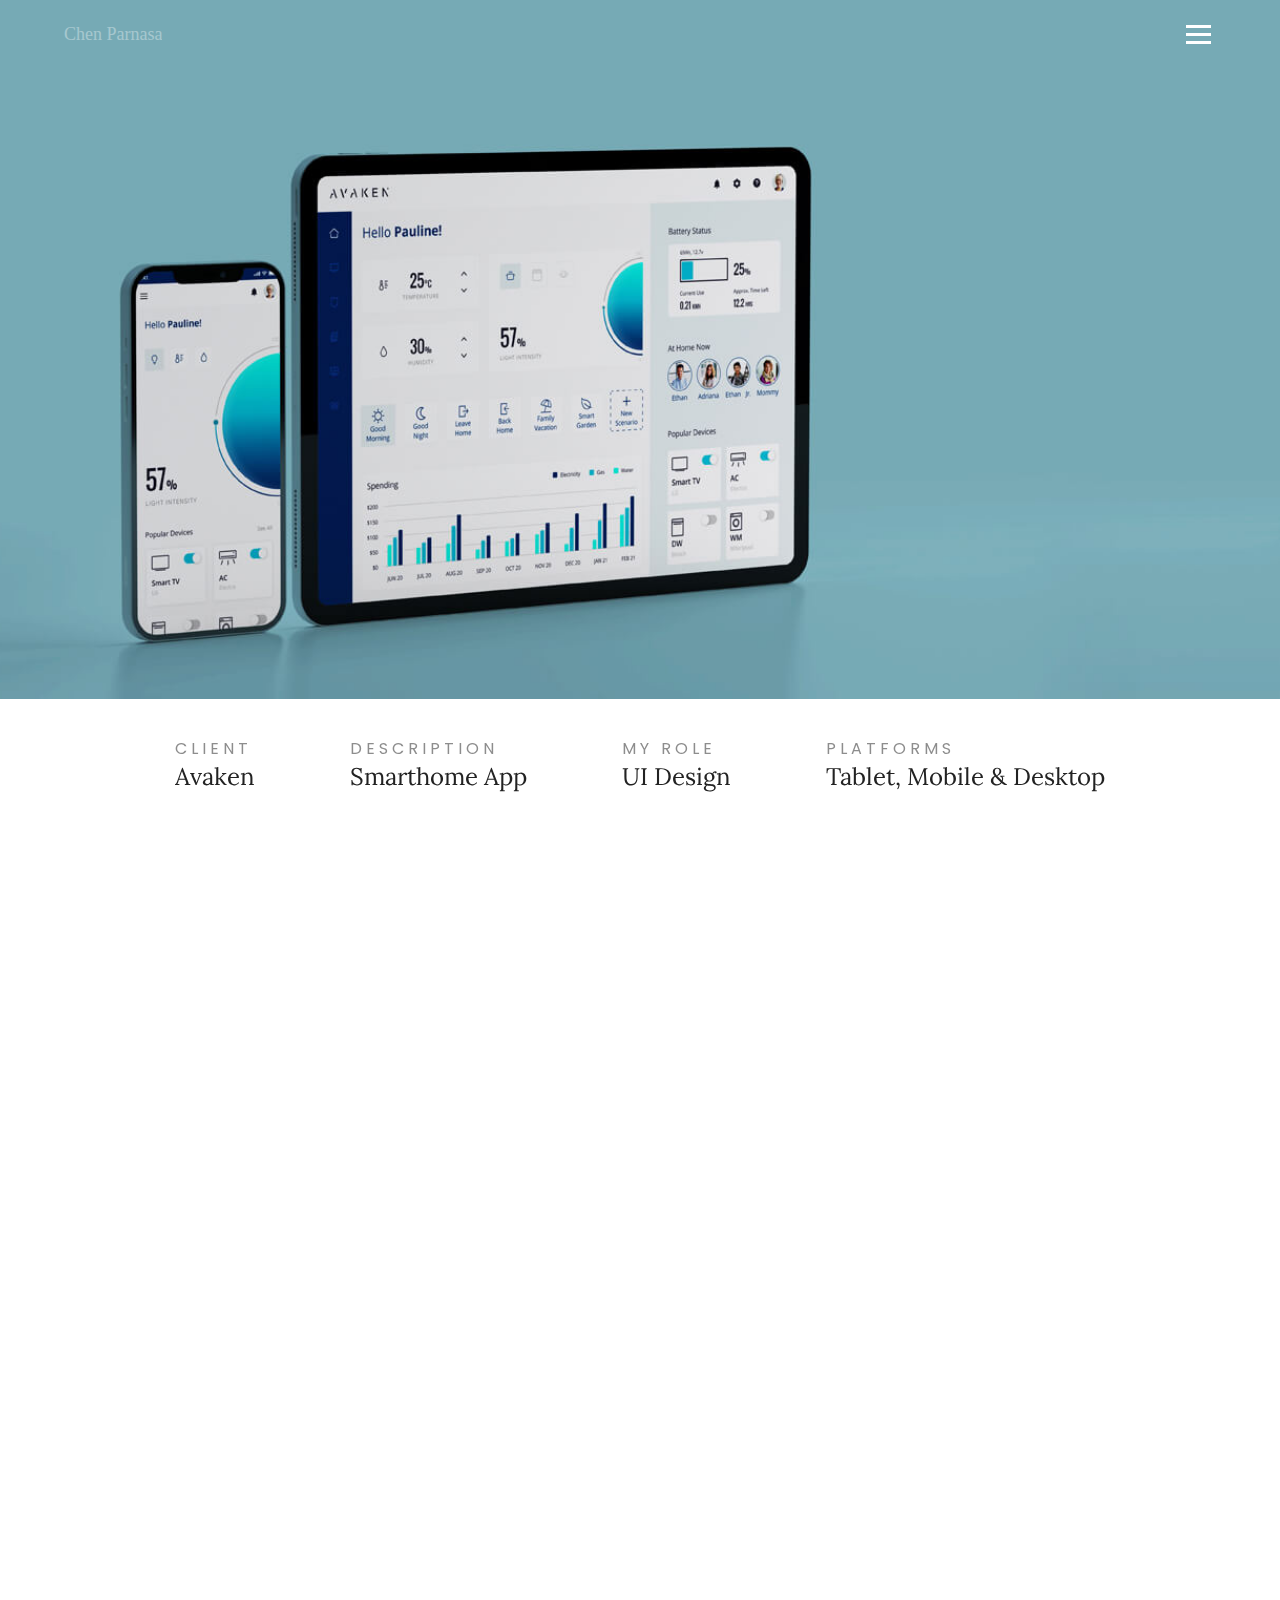
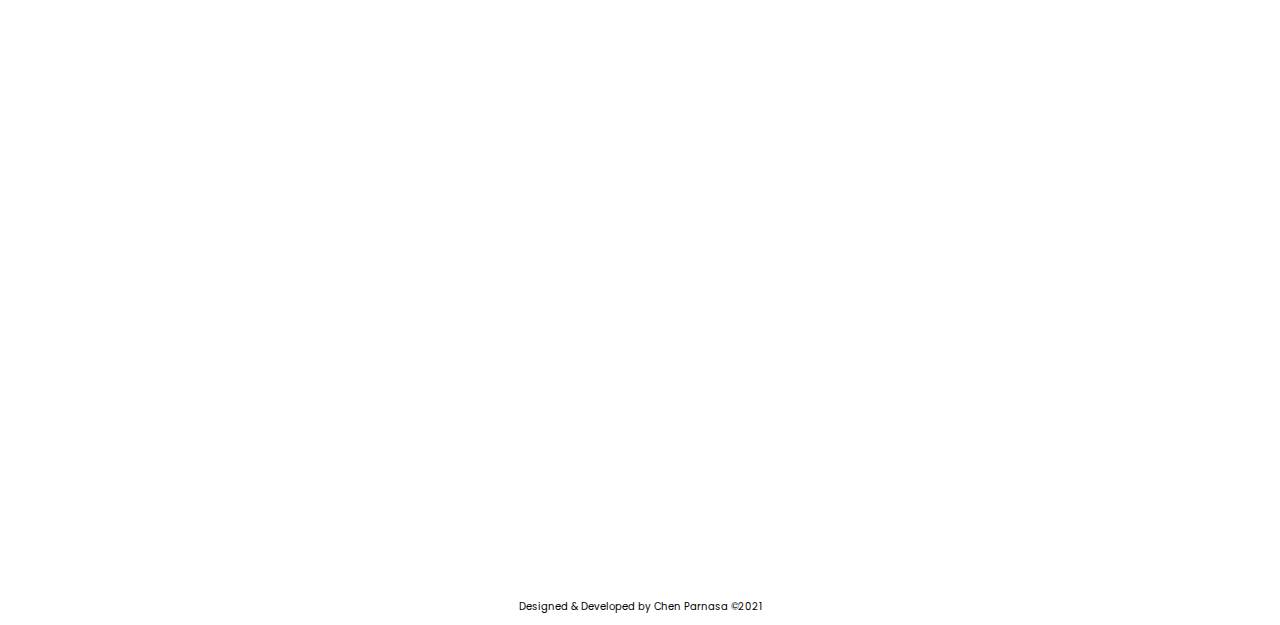
==== commit ca73a4f5: "small changes 7.12" ====
--- a/avaken.html
+++ b/avaken.html
@@ -27,14 +27,13 @@
 <body>
     <div class="site-wrapper">
         <nav id = "avaken-navbar">
-            <img class="logo" src="img/logo.svg">
+            <a class="logo" href="index">Chen Parnasa</a>
 
             <ul class="nav-links">
                 <div class="all-links">
-                    <li><a href="chameleon">Chameleon</a></li>
-                    <li><a href="avaken">Avaken</a></li>
-                    <li><a href="vistore">Vistore</a></li>
-                    <li><a href="group_calendar">Group Calendar</a></li>
+                    <li><a href="index">Home.</a></li>
+                    <li><a href="index#projects">Projects.</a></li>
+                    <li><a href="#">About.</a></li>
                 </div>
 
                 <div class="links">
--- a/css/style.css
+++ b/css/style.css
@@ -58,13 +58,13 @@
     display: flex;
     align-items: center;
     justify-content: space-between;
-    background-color: #EFEFEF;
+    background-color: #1D1E2C;
 }
 
 .burger div{
     width: 25px;
     height: 3px;
-    background-color: #131530;
+    background-color: #ffffff;
     margin: 5px;
     transition: all 0.3s ease;  
 }
@@ -75,7 +75,7 @@
   right: 0px;
   height: 100%;
   top: 0px;
-  background-color: #EFEFEF;
+  background-color: #2D2F42;
   display: flex;
   flex-direction: column;
   align-items: center;
@@ -88,7 +88,7 @@
 
 .all-links{
   position: absolute;
-  top: 50%;
+  top: 40%;
   left: 50%;
   transform: translate(-50%,-50%);
   text-align: center;
@@ -103,11 +103,6 @@
   right:25%;
   left:50%;
   margin-left:-150px;
-  text-align: center;
-  font-size: 14px;
-  color: #131530;
-  font-family: 'Poppins', sans-serif;
-  font-weight: bolder;
   background-color: transparent;
   background-repeat: no-repeat;
   border: none;
@@ -117,6 +112,11 @@
 
 .links a{
   cursor: pointer;
+  color: #ffffff;
+  text-align: center;
+  font-size: 14px;
+  font-family: 'Poppins', sans-serif;
+  font-weight: normal;
 }
 
 /*.links a:hover{
@@ -129,7 +129,7 @@
   margin-bottom: 5%;
 }
 
-.all-links a{
+/* .all-links a{
   color: #131530;
   text-decoration: none;
   letter-spacing: 1px;
@@ -137,11 +137,32 @@
   font-weight: lighter;
   font-family: 'Lora', serif;
   cursor: pointer;
-}
+} 
 
 .all-links a:hover{
   transition: all 0.2s ease 0s;
   color: #F67E7D;
+}*/
+
+.all-links a{
+  color: #ffffff;
+  text-decoration: none;
+  letter-spacing: 1px;
+  cursor: pointer;
+  font-family: 'Martel', serif;
+  text-align: center;
+  font-style: normal;
+  font-weight: 350;
+  font-size: 72px;
+  color: #ffffff;
+  -webkit-text-stroke: 1px #ffffff;
+  -webkit-text-fill-color: transparent;
+}
+
+.all-links a:hover{
+  transition: all 0.3s ease;
+  -webkit-text-fill-color: #ffffff;
+  -webkit-text-stroke: unset;
 }
 
 .burger{
@@ -156,14 +177,23 @@
   width: 100%;
   height: 100vh;
   overflow: hidden;
-  background-color: #EFEFEF;
-}
-
-.logo{
+  background-color: #1D1E2C;
+}
+
+/* .logo{
   width: 30px;
   height: 30px;
   margin-right: auto;
   z-index: 3;
+} */
+
+.logo{
+  margin-right: auto;
+  color: #ffffff;
+  font-size: 18px;
+  font-family: 'Satisfy', cursive;
+  font-weight: normal;
+  opacity: 35%;
 }
 
   .link-grow{
@@ -232,7 +262,7 @@
     .mouse{
         width: 1.5rem;
         height: 2.5rem;
-        border: 2px solid #131530;
+        border: 2px solid #ffffff;
         border-radius: 2rem;
         display: flex;
         margin-top: 3rem;
@@ -242,7 +272,7 @@
     .mouse span{
         width: .15rem;
         height: .5rem;
-        background-color: #131530;
+        background-color: #ffffff;
         display: block;
         border-radius: 2px;
         margin: auto;
@@ -250,14 +280,7 @@
         animation-delay: 6s;
         cursor: pointer;
     }
-/*
-    .text span{
-        color: #bebebe;
-        font-weight: lighter;
-        font-size: 0.7rem;
-        font-family: 'Poppins', sans-serif;
-        letter-spacing: .5px;
-    }*/
+
 
     @keyframes move-wheel{
         0%{
@@ -274,7 +297,7 @@
   align-items: center;
 }
 
-.headlines h1{
+/* .headlines h1{
   font-family: 'Martel', serif;
   text-align: center;
   font-style: normal;
@@ -283,6 +306,168 @@
   margin-top: 8rem;
   color: #131530;
   padding: 0 3%;
+} */
+
+#entry{
+  position: absolute;
+  top: 50%;
+  left: 50%;
+  transform: translate(-50%, -50%);
+  animation: fill 0.5s ease forwards 6s;
+  width: 100%;
+}
+
+#entry path:nth-child(1){
+  stroke-dasharray: 434;
+  stroke-dashoffset: 434;
+  animation: line-anim 2s ease forwards;
+}
+#entry path:nth-child(2){
+  stroke-dasharray: 488;
+  stroke-dashoffset: 488;
+  animation: line-anim 2s ease forwards 0.2s;
+}
+#entry path:nth-child(3){
+  stroke-dasharray: 223;
+  stroke-dashoffset: 223;
+  animation: line-anim 2s ease forwards 0.4s;
+}
+#entry path:nth-child(4){
+  stroke-dasharray: 434;
+  stroke-dashoffset: 434;
+  animation: line-anim 2s ease forwards 0.6s;
+}
+#entry path:nth-child(5){
+  stroke-dasharray: 254;
+  stroke-dashoffset: 254;
+  animation: line-anim 2s ease forwards 0.8s;
+}
+#entry path:nth-child(6){
+  stroke-dasharray: 435;
+  stroke-dashoffset: 435;
+  animation: line-anim 2s ease forwards 1s;
+}
+#entry path:nth-child(7){
+  stroke-dasharray: 304;
+  stroke-dashoffset: 304;
+  animation: line-anim 2s ease forwards 1.2s;
+}
+#entry path:nth-child(8){
+  stroke-dasharray: 292;
+  stroke-dashoffset: 292;
+  animation: line-anim 2s ease forwards 1.4s;
+}
+#entry path:nth-child(9){
+  stroke-dasharray: 241;
+  stroke-dashoffset: 241;
+  animation: line-anim 2s ease forwards 1.6s;
+}
+
+#entry path:nth-child(10){
+  stroke-dasharray: 481;
+  stroke-dashoffset: 481;
+  animation: line-anim 2s ease forwards 1.8s;
+}
+#entry path:nth-child(11){
+  stroke-dasharray: 356;
+  stroke-dashoffset: 356;
+  animation: line-anim 2s ease forwards 2s;
+}
+#entry path:nth-child(12){
+  stroke-dasharray: 304;
+  stroke-dashoffset: 304;
+  animation: line-anim 2s ease forwards 2.2s;
+}
+#entry path:nth-child(13){
+  stroke-dasharray: 234;
+  stroke-dashoffset: 234;
+  animation: line-anim 2s ease forwards 2.4s;
+}
+#entry path:nth-child(14){
+  stroke-dasharray: 465;
+  stroke-dashoffset: 465;
+  animation: line-anim 2s ease forwards 2.6s;
+}
+#entry path:nth-child(15){
+  stroke-dasharray: 435;
+  stroke-dashoffset: 435;
+  animation: line-anim 2s ease forwards 2.8s;
+}
+#entry path:nth-child(16){
+  stroke-dasharray: 304;
+  stroke-dashoffset: 304;
+  animation: line-anim 2s ease forwards 3s;
+}
+#entry path:nth-child(17){
+  stroke-dasharray: 288;
+  stroke-dashoffset: 288;
+  animation: line-anim 2s ease forwards 3.2s;
+}
+#entry path:nth-child(18){
+  stroke-dasharray: 304;
+  stroke-dashoffset: 304;
+  animation: line-anim 2s ease forwards 3.4s;
+}
+#entry path:nth-child(19){
+  stroke-dasharray: 228;
+  stroke-dashoffset: 228;
+  animation: line-anim 2s ease forwards 3.6s;
+}
+#entry path:nth-child(20){
+  stroke-dasharray: 292;
+  stroke-dashoffset: 292;
+  animation: line-anim 2s ease forwards 3.8s;
+}
+#entry path:nth-child(21){
+  stroke-dasharray: 394;
+  stroke-dashoffset: 394;
+  animation: line-anim 2s ease forwards 4s;
+}
+#entry path:nth-child(22){
+  stroke-dasharray: 304;
+  stroke-dashoffset: 304;
+  animation: line-anim 2s ease forwards 4.2s;
+}
+#entry path:nth-child(23){
+  stroke-dasharray: 234;
+  stroke-dashoffset: 234;
+  animation: line-anim 2s ease forwards 4.4s;
+}
+#entry path:nth-child(24){
+  stroke-dasharray: 67;
+  stroke-dashoffset: 67;
+  animation: line-anim 2s ease forwards 4.6s;
+}
+
+@keyframes line-anim{
+  to{
+      stroke-dashoffset: 0;
+  }
+}
+
+@keyframes fill{
+  0%{
+    fill: transparent;
+  }
+  100%{
+    fill: white;
+    stroke-dashoffset: 5000;
+  }
+}
+
+
+
+.headlines h1{
+  position:absolute;
+  top: 50%;
+  left: 50%;
+  transform: translate(-50%, -50%);
+  font-family: 'Martel', serif;
+  text-align: center;
+  font-style: normal;
+  font-weight: 350;
+  font-size: 72px;
+  color: #ffffff;
 }
 
 .headlines h1 span{
@@ -416,7 +601,7 @@
 .text-wrapper{
   width: 40%;
   position: relative;
-  margin-top: -40%;
+  top: -90%;
   padding-left: 5%;
   color: #ffffff;
 }
@@ -726,10 +911,6 @@
     width: 55%;
   }
 
-  .headlines p{
-    padding: 0 15%;
-  }
-
   #text span{
     font-size: 28px;
   }
@@ -751,7 +932,6 @@
   }
 
   .text-wrapper{
-    margin-top: -50%;
     width: 50%;
   }
 
@@ -763,12 +943,8 @@
     display: none;
   }
 
-  .headlines h1{
-    font-size: 30px;
-  }
-
-  .headlines p{
-    padding: 0 10%;
+  #entry{
+    width: 80%;
   }
 
   .links{
@@ -827,7 +1003,7 @@
   }
 
   .text-wrapper{
-    margin-top: -70%;
+    width: 60%;
   }
 
   /*
@@ -888,15 +1064,6 @@
 
 @media screen and (max-width:630px){
 
-  .headlines h1{
-    font-size: 28px;
-  }
-
-  .headlines h1 span{
-    font-size: 28px;
-  }
-
-
   .row{
       display: inline-block;
   }
@@ -920,15 +1087,24 @@
     padding-right: 0;
   }
 
+  .smartphoneWrapper {
+    width: 100%;
+}
+
   .original-screens img, .problem-with-img img{
     width: 100%;
   }
 
   .smartphoneWrapper video{
-    width: 100%;
+    width: 90%;
+    float: none;
+    padding-right: 0;
+    margin: auto;
   }
   .smartphoneWrapper img{
-    width: 100%;
+    width: 90%;
+    float: none;
+    margin: auto;
   }
 
   .for-desktop #text{
@@ -940,8 +1116,7 @@
   }
 
   .text-wrapper{
-    margin-top: -80%;
-    width: 60%;
+    width: 65%;
   }
 
   
@@ -951,21 +1126,6 @@
 
 
 @media screen and (max-width:520px){
-
-    .headlines h1{
-      font-size: 24px;
-      margin-top: 6rem;
-    }
-
-    .headlines h1 span{
-      font-size: 24px;
-    }
-
-    .headlines p{
-      font-size: 14px;
-      padding: 0 18%;
-    }
-
     .scroll-down h2{
       font-size: 10px;
     }
@@ -975,7 +1135,7 @@
     }
 
     .all-links a{
-      font-size: 28px;
+      font-size: 72px;
     }
 
     #desc span{
@@ -983,7 +1143,6 @@
     }
 
     .text-wrapper{
-      margin-top: -100%;
       width: 80%;
     }
   
@@ -992,7 +1151,7 @@
   @media screen and (max-width:470px){
 
     .all-links a{
-      font-size: 24px;
+      font-size: 64px;
     }
 
     .links{
@@ -1013,10 +1172,6 @@
 
     .credits a {
       font-size: 14px;
-    }
-
-    .text-wrapper{
-      margin-top: -110%;
     }
     
     .text-wrapper h3{
@@ -1030,18 +1185,6 @@
 
   @media screen and (max-width:400px){
 
-    .headlines h1{
-      font-size: 20px;
-    }
-
-    .headlines h1 span{
-      font-size: 20px;
-    }
-
-    .headlines p{
-      font-size: 13px;
-    }
-
     .links{
       width: 110%;;
     }
@@ -1056,7 +1199,6 @@
     }
 
     .text-wrapper{
-      margin-top: -130%;
       width: 90%;
     }
     
@@ -1076,9 +1218,8 @@
   }
 
   @media screen and (max-width:350px){
-
     .all-links a{
-      font-size: 20px;
+      font-size: 56px;
     }
 
     .links a{
@@ -1090,7 +1231,6 @@
     }
 
     .text-wrapper{
-      margin-top: -150%;
       width: 95%;
     }
 
@@ -1127,36 +1267,7 @@
     transform: rotate(45deg) translate(-5px, -6px);
 }
 
-@keyframes line-anim{
-    to{
-        stroke-dashoffset: 0;
-    }
-}
-
-@keyframes animate{
-    0%{
-        opacity: 0;
-        fill: none;
-        stroke-dashoffset: 1450;
-    }
-
-    30%{
-        opacity: 10;
-        fill: none;
-        stroke-dashoffset: 1450;
-    }
-
-    90%{
-        fill: rgba(34,34,34,0);
-    }
-
-    100%{
-        opacity: 10;
-        fill: rgba(34,34,34,1);
-        stroke-dashoffset: 0;
-    }
-}
-
-
-
-
+
+
+
+
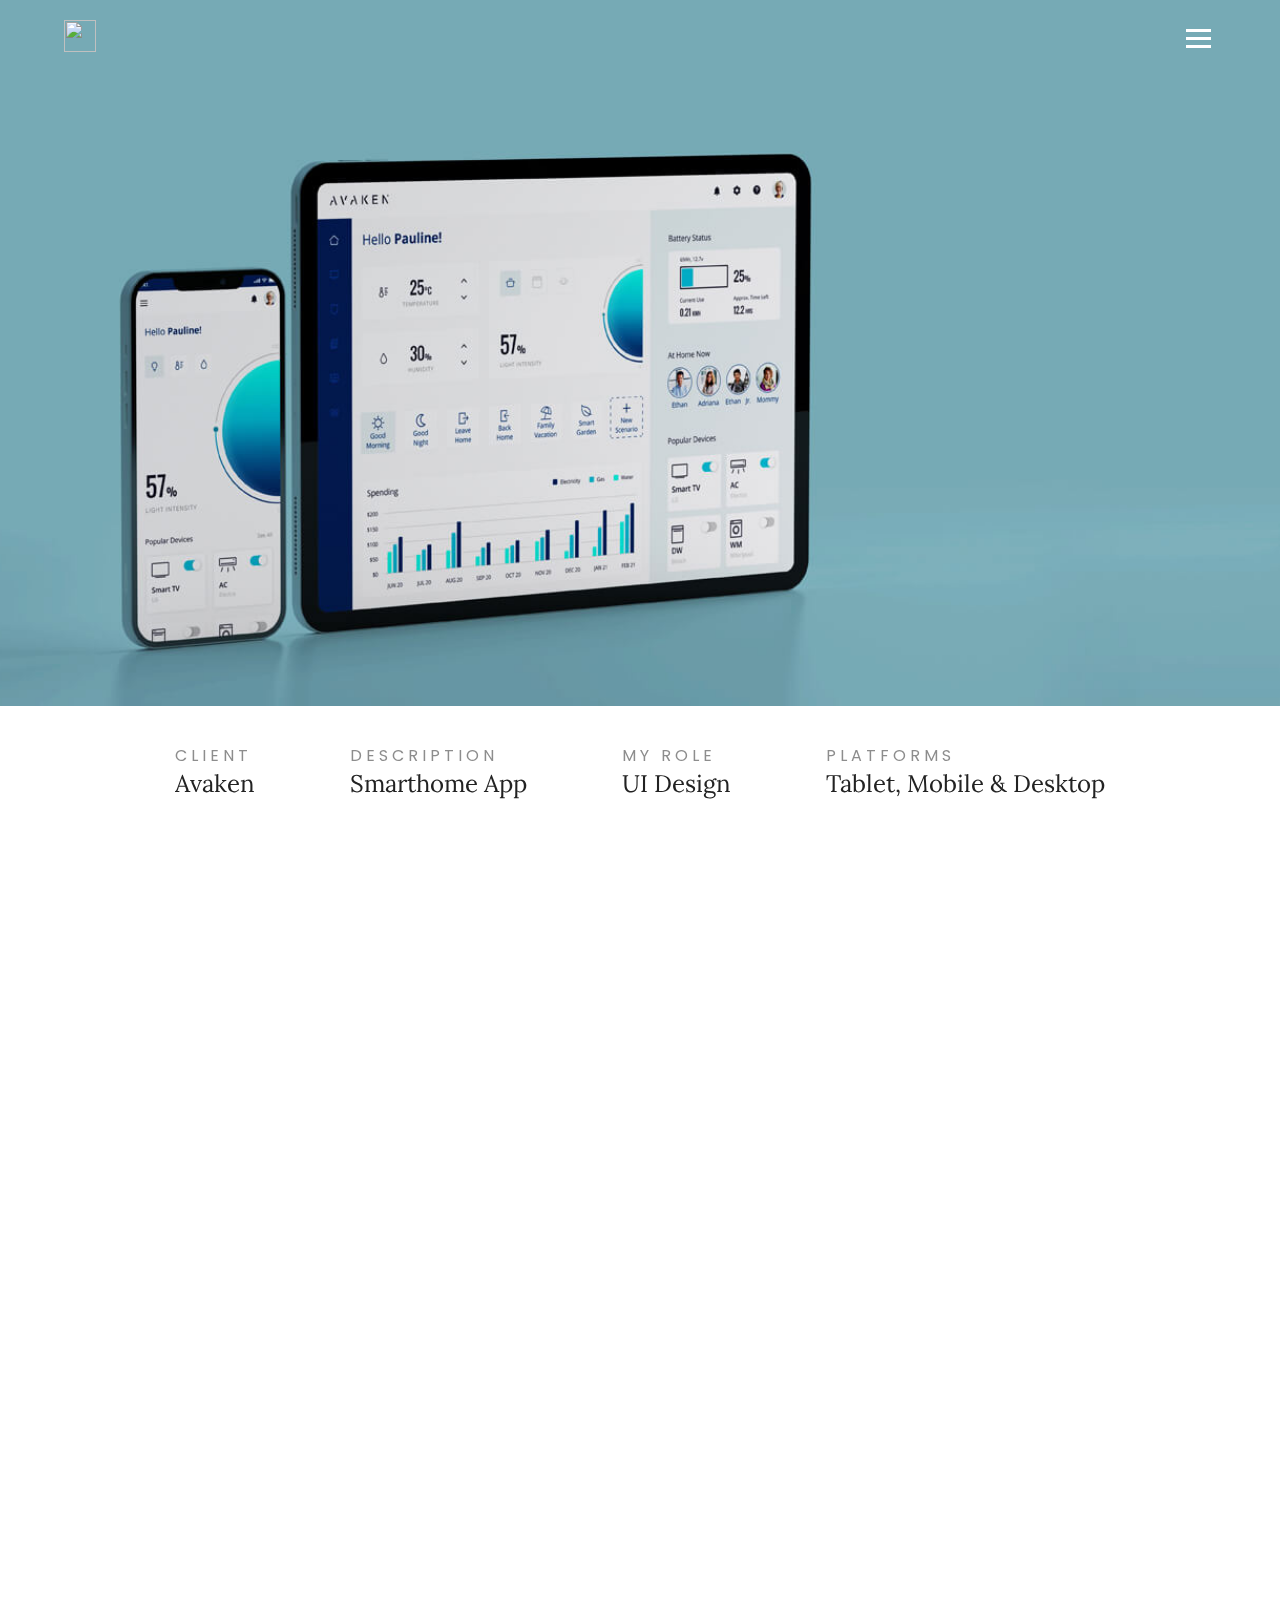
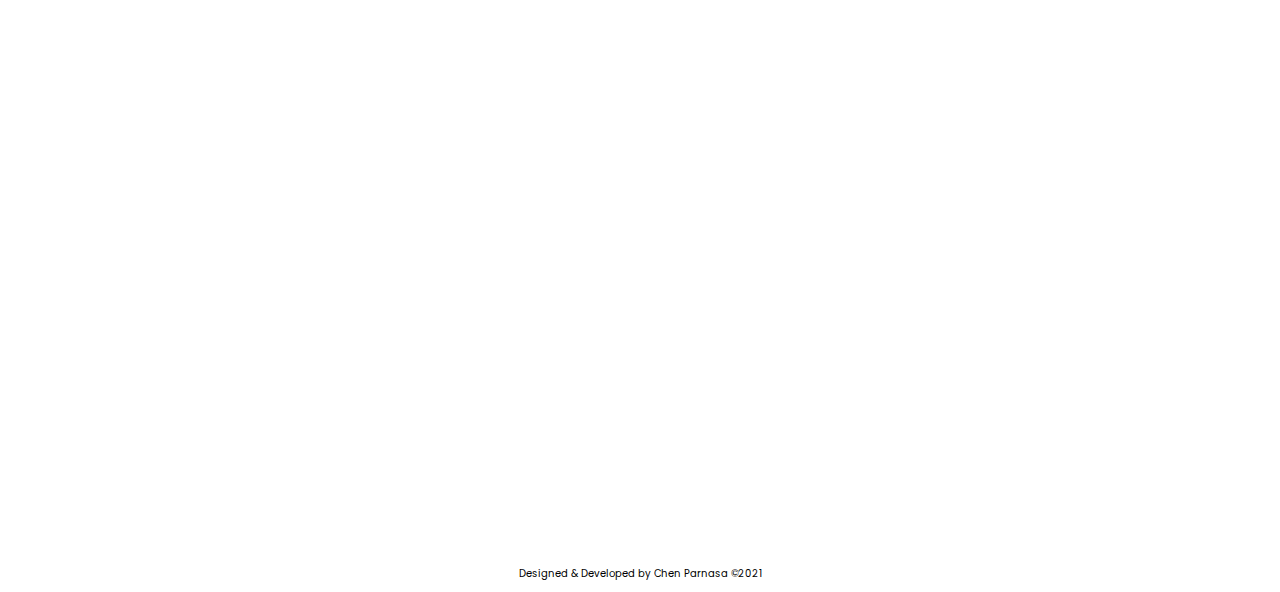
==== commit 1888ef2b: "about" ====
--- a/avaken.html
+++ b/avaken.html
@@ -27,7 +27,8 @@
 <body>
     <div class="site-wrapper">
         <nav id = "avaken-navbar">
-            <a class="logo" href="index">Chen Parnasa</a>
+            <a href="index"><img class="logo" src="img/logo white.svg"></a>
+            <!-- <a class="logo" href="index">Chen Parnasa</a> -->
 
             <ul class="nav-links">
                 <div class="all-links">
--- a/css/style.css
+++ b/css/style.css
@@ -58,7 +58,7 @@
     display: flex;
     align-items: center;
     justify-content: space-between;
-    background-color: #1D1E2C;
+    background-color: #1d1d1d;
 }
 
 .burger div{
@@ -67,6 +67,7 @@
     background-color: #ffffff;
     margin: 5px;
     transition: all 0.3s ease;  
+    cursor: pointer;
 }
 
 .nav-links{
@@ -75,7 +76,7 @@
   right: 0px;
   height: 100%;
   top: 0px;
-  background-color: #2D2F42;
+  background-color: #222222;
   display: flex;
   flex-direction: column;
   align-items: center;
@@ -110,7 +111,15 @@
   outline: none;
 }
 
-.links a{
+.about-links{
+  border: none;
+  overflow: hidden;
+  outline: none;
+  padding-top: 5%;
+  list-style: none;
+}
+
+.links a, .about-links a{
   cursor: pointer;
   color: #ffffff;
   text-align: center;
@@ -119,10 +128,15 @@
   font-weight: normal;
 }
 
-/*.links a:hover{
-  transition: all 0.2s ease 0s;
-  color: #F95F51;
-}*/
+.about-links a:hover{
+  transition: all 0.3s ease;
+  color: #91C7B1;
+}
+
+.links a:hover{
+  transition: all 0.3s ease;
+  color: #91C7B1;
+}
 
 .nav-links li{
   opacity: 0;
@@ -152,7 +166,7 @@
   font-family: 'Martel', serif;
   text-align: center;
   font-style: normal;
-  font-weight: 350;
+  font-weight: bolder;
   font-size: 72px;
   color: #ffffff;
   -webkit-text-stroke: 1px #ffffff;
@@ -177,24 +191,26 @@
   width: 100%;
   height: 100vh;
   overflow: hidden;
-  background-color: #1D1E2C;
-}
-
-/* .logo{
-  width: 30px;
-  height: 30px;
+  background-color: #1d1d1d;
+}
+
+.logo{
+  width: 32px;
+  height: 32px;
   margin-right: auto;
   z-index: 3;
-} */
-
-.logo{
+  cursor: pointer;
+} 
+
+/* .logo{
   margin-right: auto;
   color: #ffffff;
   font-size: 18px;
   font-family: 'Satisfy', cursive;
   font-weight: normal;
   opacity: 35%;
-}
+  cursor: pointer;
+} */
 
   .link-grow{
     transform: scale(1.5);
@@ -709,7 +725,6 @@
     padding-top: 120px;
     padding-bottom: 80px;
     display: inline-block;
-    
   }
 
   .original-screens #text{
@@ -889,16 +904,61 @@
 
   /*---------------------------------------*/
 
+  .about{
+    width: 100%;
+    height: 100vh;
+    overflow: hidden;
+    background-color: #1d1d1d;
+  }
+
+  .about-wrapper{
+    width: auto;
+    display: flex; 
+    flex-direction: row;
+  }
+
+  .about-wrapper img{
+    width: 50%;
+    padding: 2%;
+    opacity: 80%;
+    object-fit: cover;
+  }
+
+  .about-text{
+    color: white;
+    width: 50%;
+    font-family: 'Poppins', sans-serif;
+    padding-top: 15%;
+    padding-left: 8%;
+  }
+
+  .about-text h1{
+    color: #91C7B1;;
+    font-size: 14px;
+    letter-spacing: 2px;
+    text-transform: uppercase;
+  }
+
+  .about-text p{
+    font-size: 14px;
+    font-weight: lighter;
+  }
+
 
  footer{
   width: 100%;
-  color: #000; 
+  color: #000000; 
   float: none; 
-  margin-bottom: 10px;
-  padding-top: 50px; 
+  padding-top: 10px; 
+  padding-bottom: 10px; 
   text-align: center;
   font-size: 10px;
   font-family: 'Poppins', sans-serif;
+}
+
+#black{
+  color: #fff; 
+  background-color: #1d1d1d;
 }
 
 
@@ -1006,6 +1066,7 @@
     width: 60%;
   }
 
+
   /*
     .vistore #cover{
     display: none;
@@ -1120,6 +1181,19 @@
   }
 
   
+  .about-text h1{
+    font-size: 12px;
+  }
+
+  .about-text p{
+    font-size: 12px;
+  }
+
+  .about-links a{
+    font-size: 12px;
+  }
+
+  
 
 }
 
@@ -1144,6 +1218,23 @@
 
     .text-wrapper{
       width: 80%;
+    }
+
+    .about-wrapper{ 
+      flex-direction: column;
+    }
+
+    .about-wrapper img{ 
+      width: 90%;
+    }
+
+    .about-text{
+      width: 100%;
+      padding: 8% 5% 3% 5%;
+    }
+
+    .about{
+      height: 120vh;
     }
   
   }
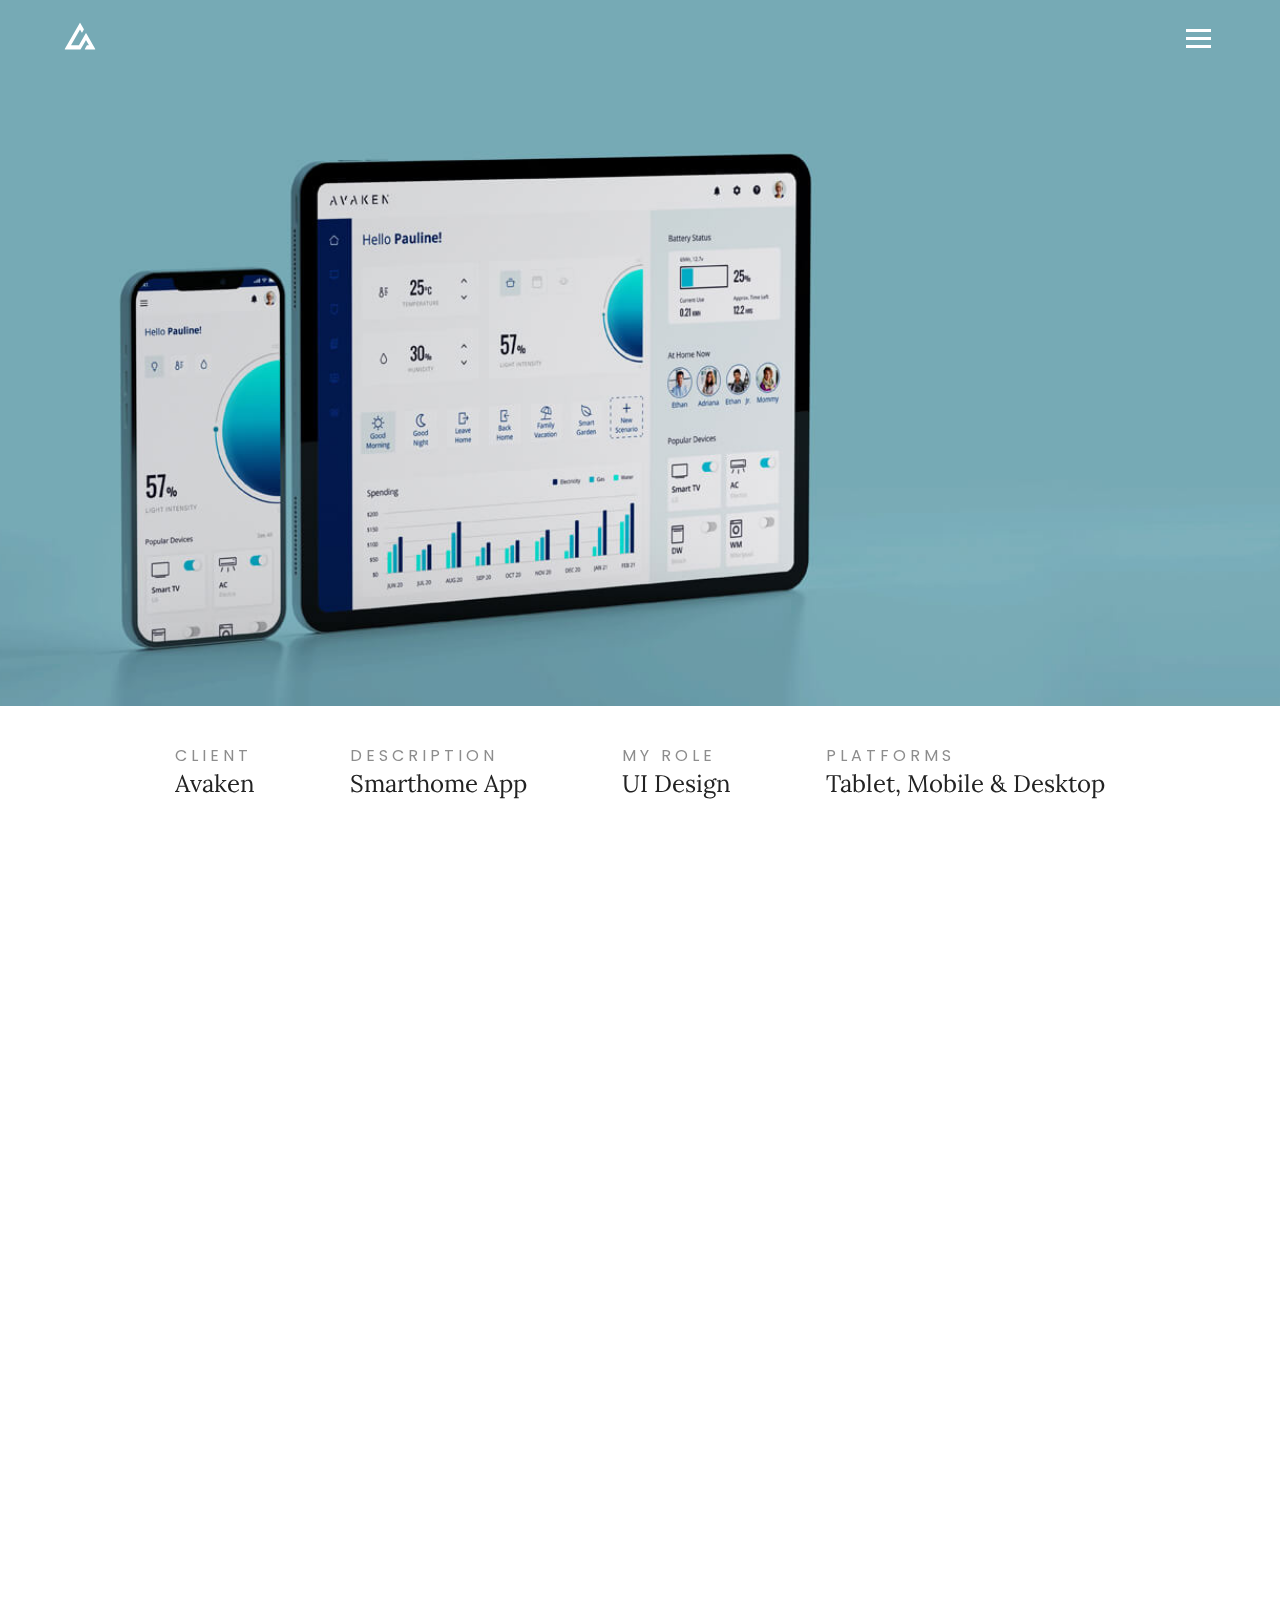
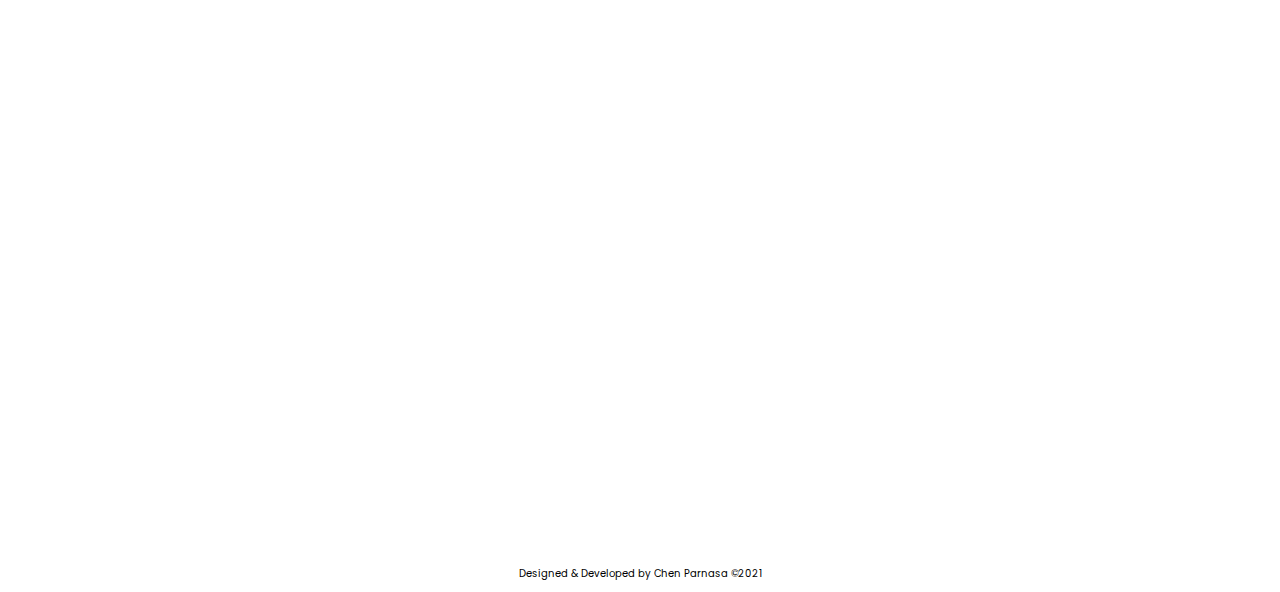
==== commit fb7adf89: "updated CV" ====
--- a/avaken.html
+++ b/avaken.html
@@ -34,7 +34,7 @@
                 <div class="all-links">
                     <li><a href="index">Home.</a></li>
                     <li><a href="index#projects">Projects.</a></li>
-                    <li><a href="#">About.</a></li>
+                    <li><a href="index#about">About.</a></li>
                 </div>
 
                 <div class="links">
